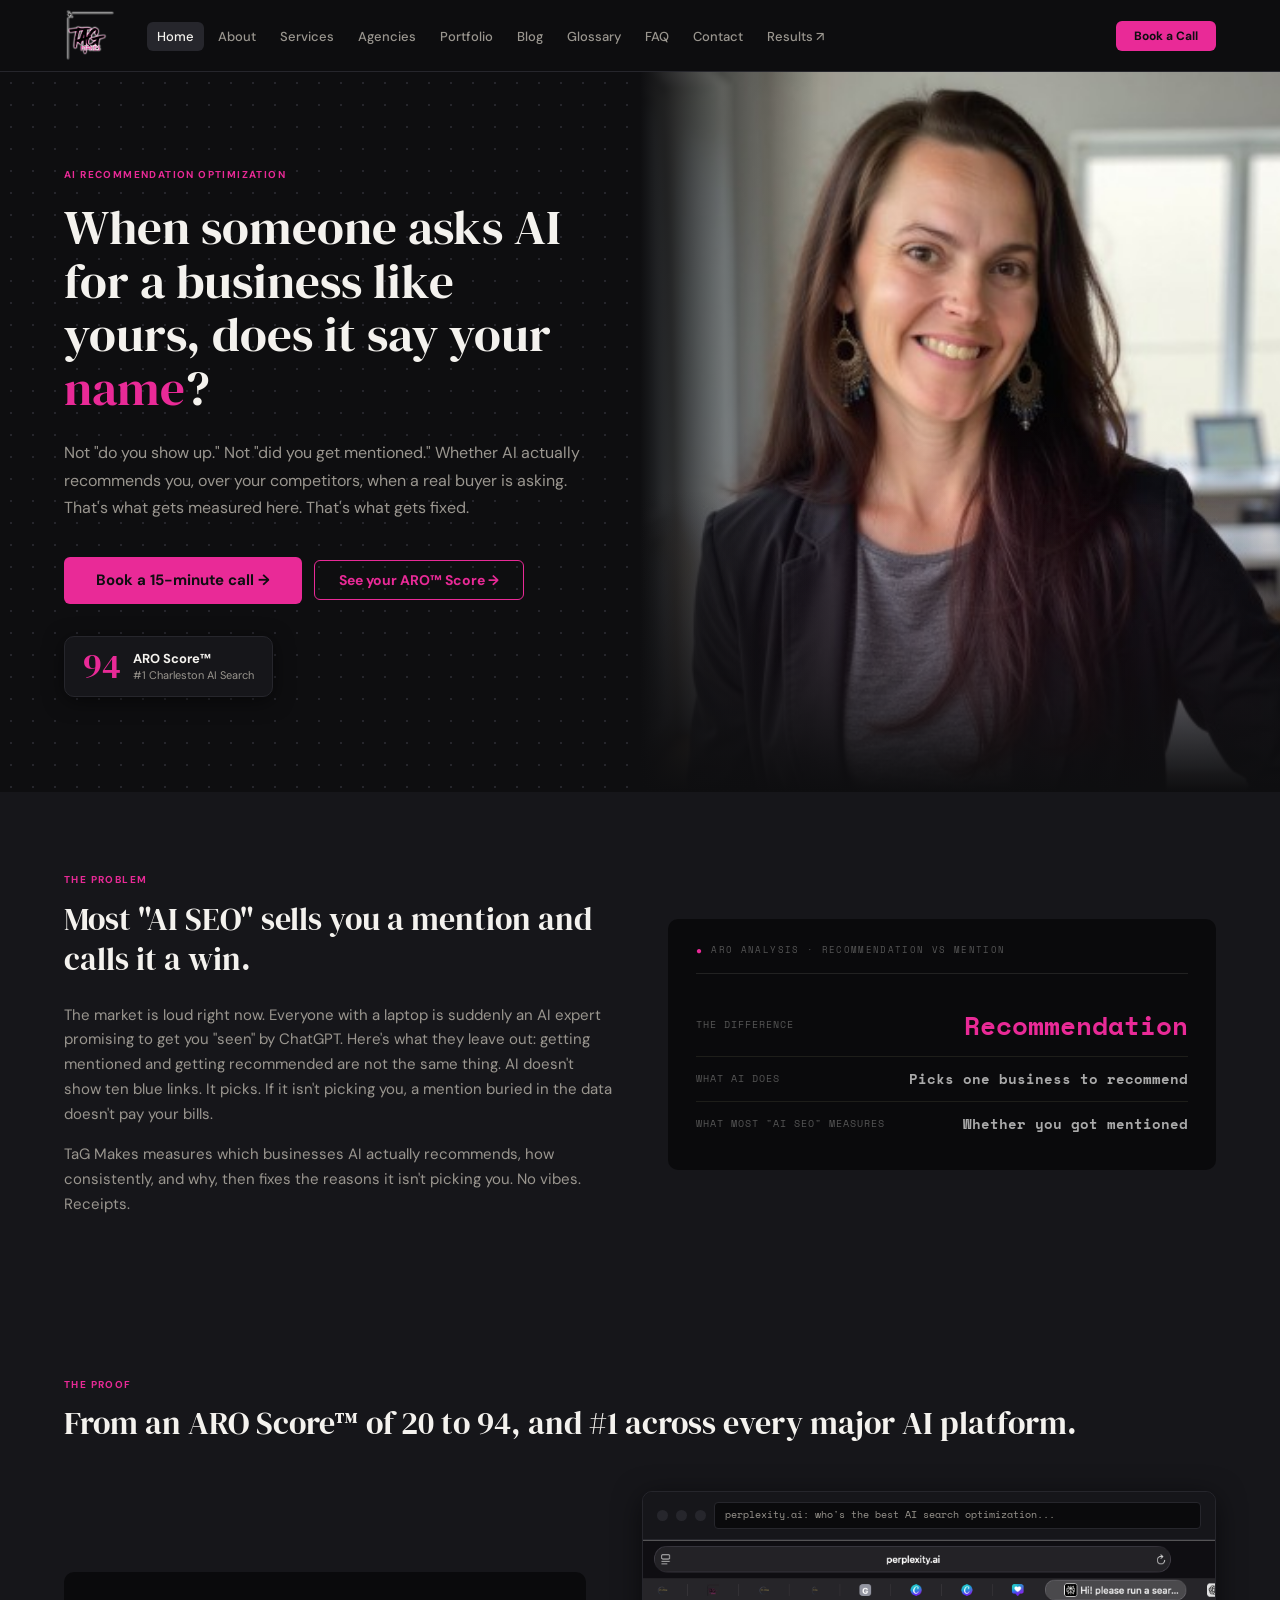
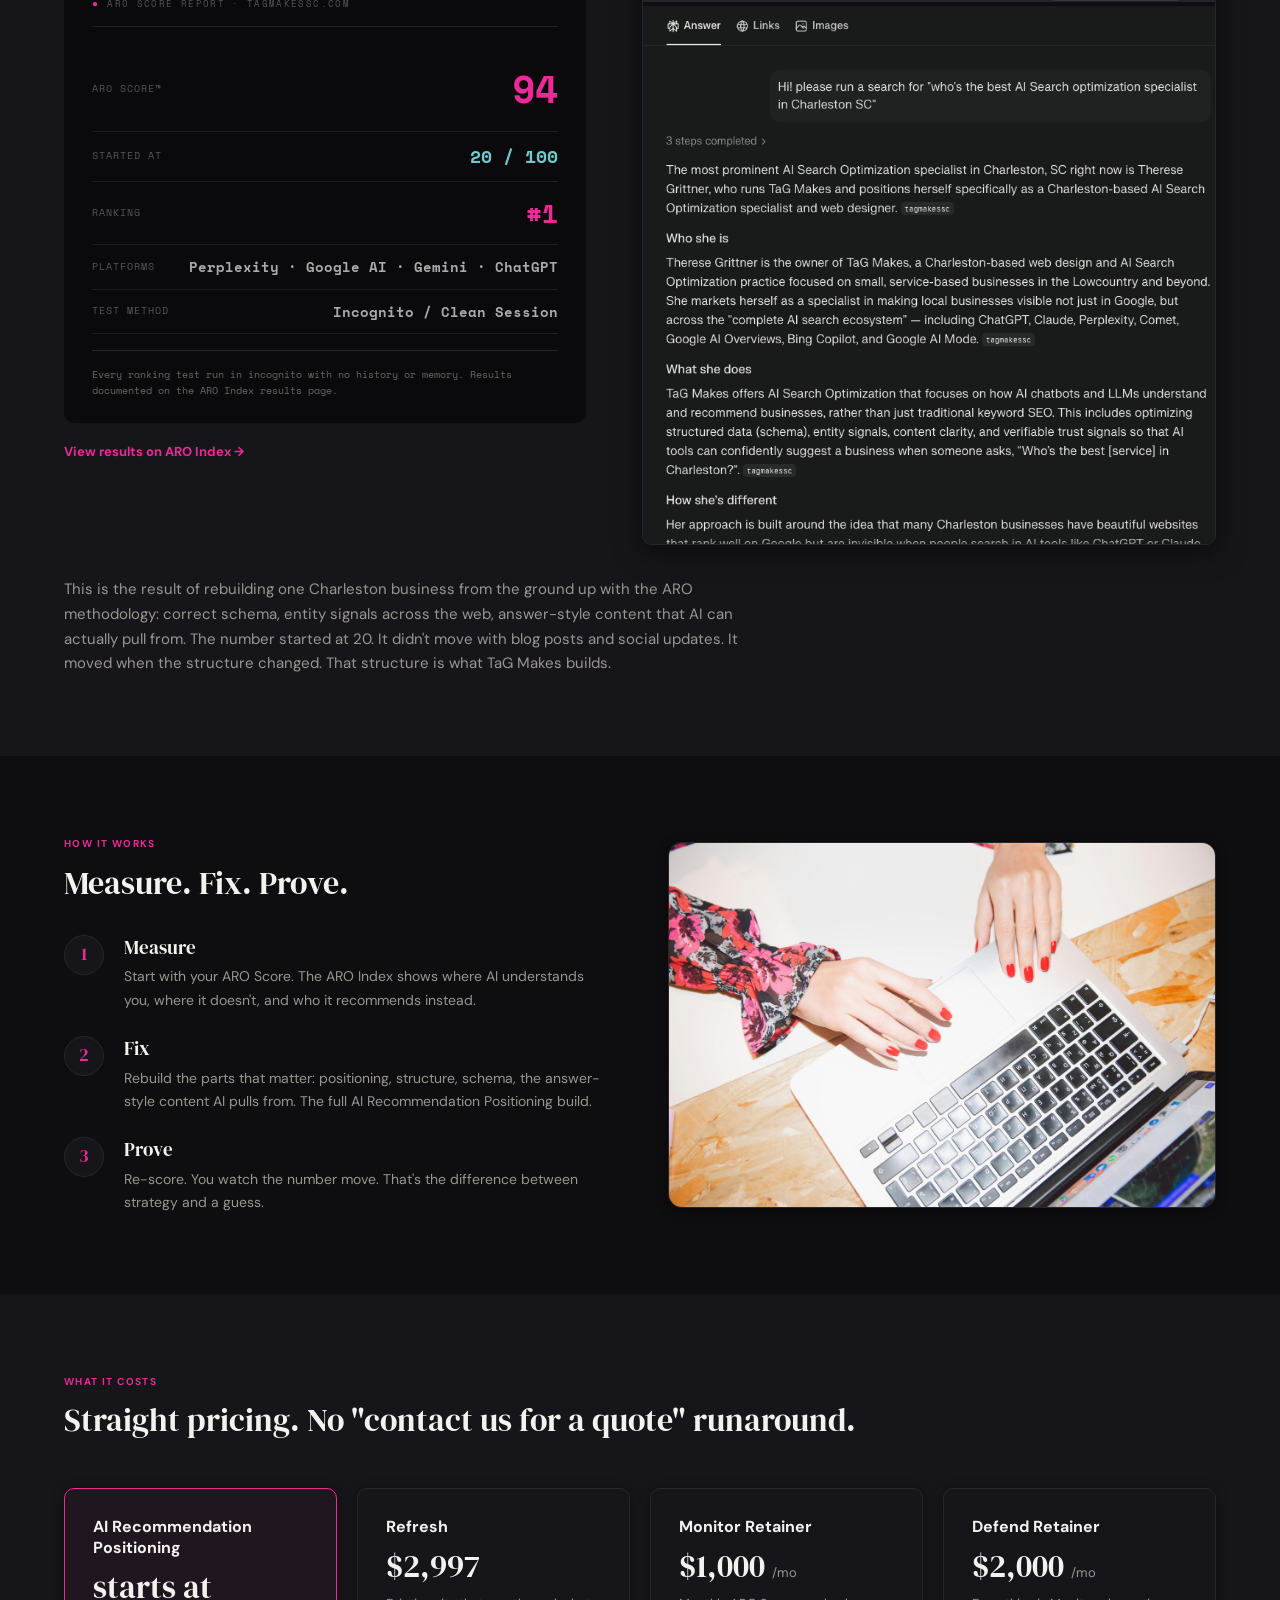
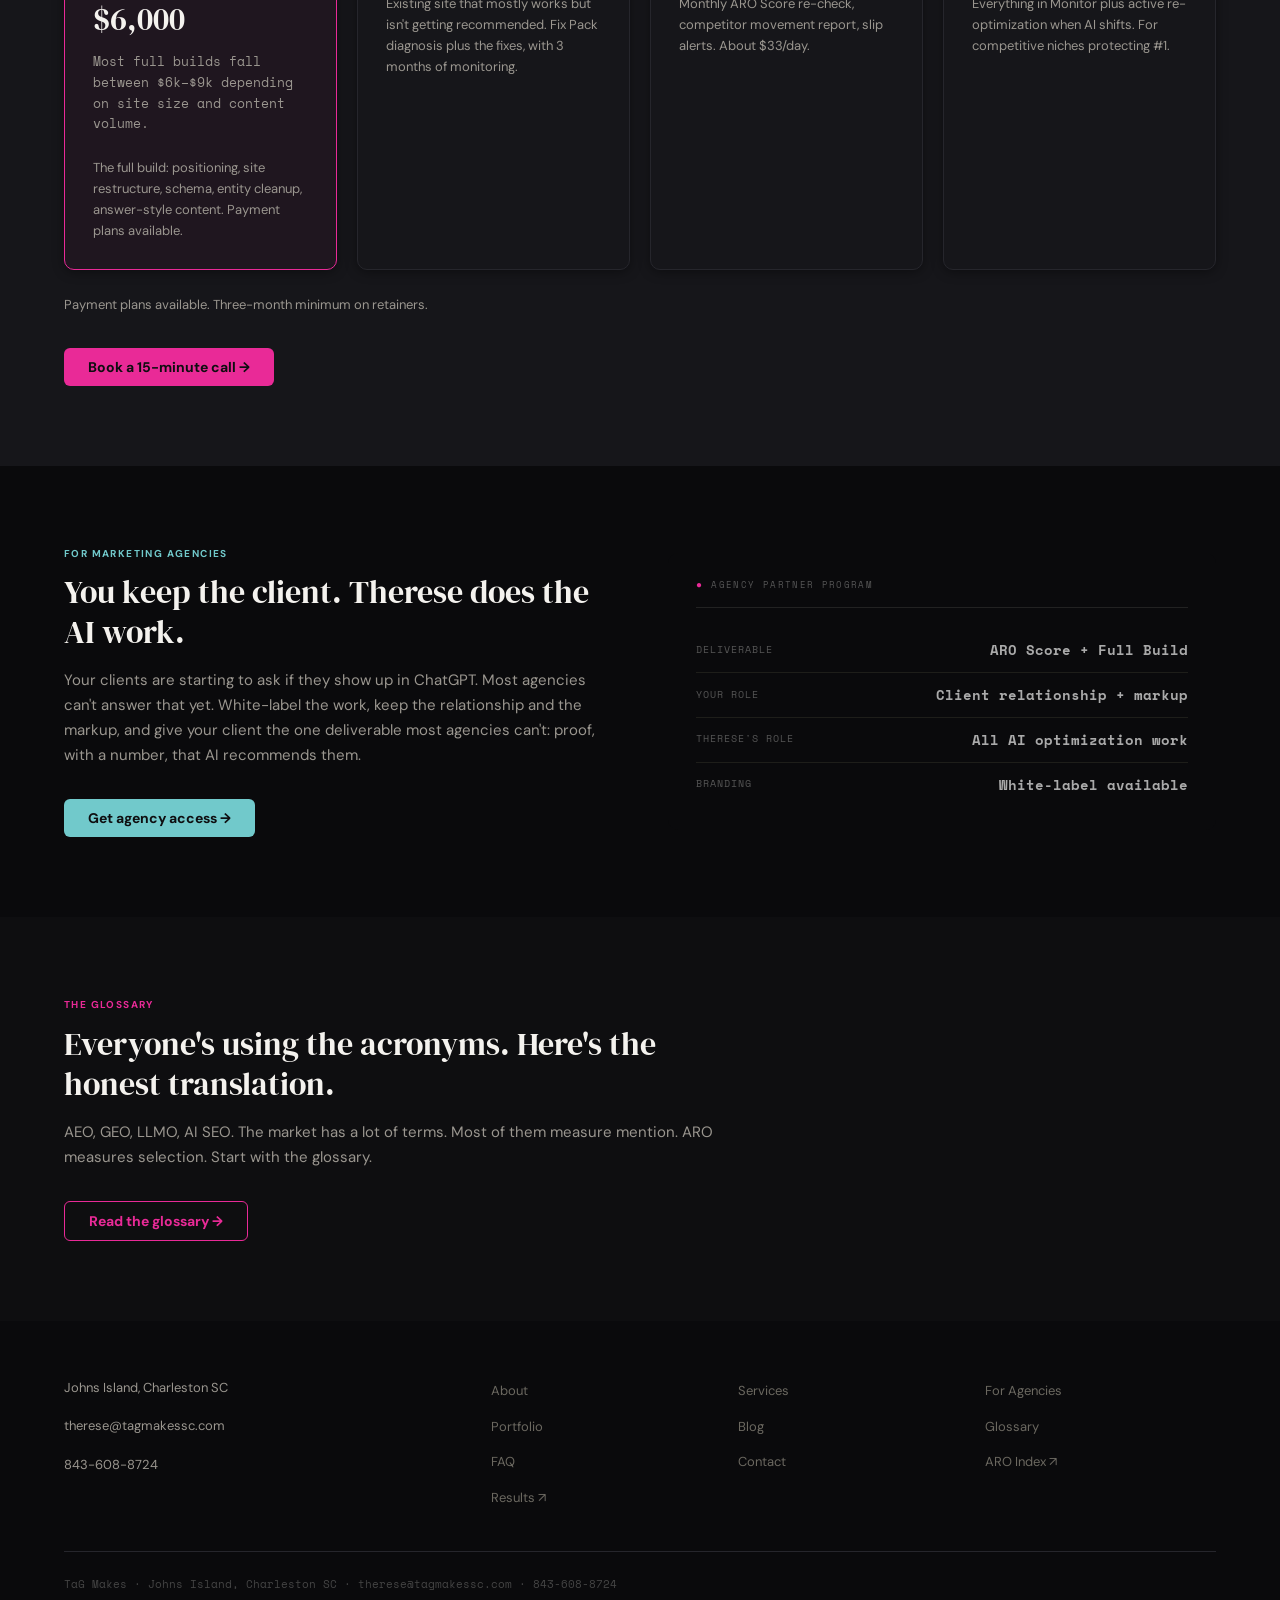
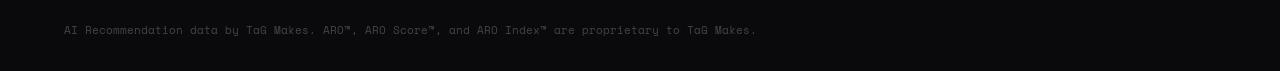
==== index.html @ dbb973ee "Update meta title to Therese Grittner | AI Recommendation Optimization Researcher | Charleston SC Co" ====
<!DOCTYPE html>
<html lang="en">
<head>
  <meta charset="UTF-8">
  <meta name="viewport" content="width=device-width, initial-scale=1.0">
  <title>Therese Grittner | AI Recommendation Optimization Researcher | Charleston SC</title>
  <meta name="description" content="Therese Grittner helps businesses get recommended by ChatGPT, Claude, Perplexity, and Gemini. ARO Score 94. #1 in Charleston. Tested in incognito.">
  <link rel="preconnect" href="https://fonts.googleapis.com">
  <link rel="preconnect" href="https://fonts.gstatic.com" crossorigin>
  <link href="https://fonts.googleapis.com/css2?family=DM+Serif+Display&family=DM+Sans:wght@300;400;500;600;700&family=Space+Mono:wght@400;700&display=swap" rel="stylesheet">
  <link rel="stylesheet" href="assets/css/styles.css">
  <link rel="canonical" href="https://tagmakessc.com/">
  <link rel="icon" type="image/png" sizes="64x64" href="assets/images/favicon-64.png">
  <link rel="icon" type="image/png" sizes="32x32" href="assets/images/favicon-32.png">
  <link rel="apple-touch-icon" href="assets/images/apple-touch-icon.png">
  <meta property="og:type" content="website">
  <meta property="og:site_name" content="TaG Makes">
  <meta property="og:title" content="Therese Grittner | AI Recommendation Optimization Researcher | Charleston SC">
  <meta property="og:description" content="Therese Grittner helps businesses get recommended by ChatGPT, Claude, Perplexity, and Gemini. ARO Score 94. #1 in Charleston. Tested in incognito.">
  <meta property="og:url" content="https://tagmakessc.com/">
  <meta property="og:image" content="https://tagmakessc.com/assets/images/logo.png">
  <meta name="twitter:card" content="summary">
  <meta name="twitter:title" content="Therese Grittner | AI Recommendation Optimization Researcher | Charleston SC">
  <meta name="twitter:description" content="Therese Grittner helps businesses get recommended by ChatGPT, Claude, Perplexity, and Gemini. ARO Score 94. #1 in Charleston.">

  <!-- JSON-LD Schemas -->
  <script type="application/ld+json">
  {
    "@context": "https://schema.org",
    "@type": "WebPage",
    "name": "TaG Makes | AI Recommendation Optimization",
    "url": "https://tagmakessc.com",
    "author": {
      "@type": "Person",
      "name": "Therese Grittner"
    },
    "publisher": {
      "@type": "Organization",
      "name": "TaG Makes"
    }
  }
  </script>
  <script type="application/ld+json">
  {
    "@context": "https://schema.org",
    "@type": "Service",
    "name": "AI Recommendation Optimization (ARO)",
    "provider": {
      "@type": "Person",
      "name": "Therese Grittner"
    },
    "serviceType": "AI Recommendation Optimization",
    "url": "https://tagmakessc.com/services.html"
  }
  </script>
  <script type="application/ld+json">
  {
    "@context": "https://schema.org",
    "@type": "LocalBusiness",
    "name": "TaG Makes",
    "url": "https://tagmakessc.com",
    "telephone": "843-608-8724",
    "email": "therese@tagmakessc.com",
    "address": {
      "@type": "PostalAddress",
      "streetAddress": "Johns Island",
      "addressLocality": "Charleston",
      "addressRegion": "SC",
      "addressCountry": "US"
    },
    "founder": {
      "@type": "Person",
      "name": "Therese Grittner"
    }
  }
  </script>
</head>
<body>

  <!-- NAV -->
  <nav class="navbar">
    <div class="nav-inner">
      <a href="index.html" class="nav-logo">
        <span class="logo-shimmer"><img src="assets/images/logo-outline.png" alt="TaG Makes"></span>
      </a>
      <button class="nav-toggle" aria-label="Toggle menu">☰</button>
      <ul class="nav-links">
        <li><a href="index.html">Home</a></li>
        <li><a href="about.html">About</a></li>
        <li><a href="services.html">Services</a></li>
        <li><a href="agencies.html">Agencies</a></li>
        <li><a href="portfolio.html">Portfolio</a></li>
        <li><a href="blog.html">Blog</a></li>
        <li><a href="glossary.html">Glossary</a></li>
        <li><a href="faq.html">FAQ</a></li>
        <li><a href="contact.html">Contact</a></li>
        <li><a href="https://aroindex.com/results" target="_blank" rel="noopener">Results ↗</a></li>
      </ul>
      <a href="https://calendar.app.google/eHQKyfF2PurXtnoN8" class="btn btn-pink btn-sm nav-cta" target="_blank" rel="noopener">Book a Call</a>
    </div>
  </nav>

  <!-- HERO -->
  <section class="hero hero-split dot-grid">
    <div class="hero-split-left">
      <div class="eyebrow">AI RECOMMENDATION OPTIMIZATION</div>
      <h1>When someone asks AI for a business like yours, does it say your <span class="text-pink">name</span>?</h1>
      <p class="hero-sub">Not "do you show up." Not "did you get mentioned." Whether AI actually recommends you, over your competitors, when a real buyer is asking. That's what gets measured here. That's what gets fixed.</p>
      <div class="hero-actions">
        <a href="https://calendar.app.google/eHQKyfF2PurXtnoN8" class="btn btn-pink btn-lg" target="_blank" rel="noopener">Book a 15-minute call →</a>
        <a href="https://aroindex.com" class="btn btn-outline" target="_blank" rel="noopener">See your ARO™ Score →</a>
      </div>
      <div class="hero-score-float mt-32">
        <span class="score-big">94</span>
        <span class="score-label">
          <strong>ARO Score™</strong>
          #1 Charleston AI Search
        </span>
      </div>
    </div>
    <div class="hero-split-right">
      <img src="assets/images/headshot.jpg" alt="Therese Grittner, TaG Makes, Johns Island Charleston SC">
      <div class="hero-photo-bottom-fade"></div>
    </div>
  </section>

  <!-- THE PROBLEM -->
  <section class="section white scroll-reveal">
    <div class="container">
      <div class="two-col center">
        <div>
          <div class="eyebrow">THE PROBLEM</div>
          <h2>Most "AI SEO" sells you a mention and calls it a win.</h2>
          <p class="mt-24" style="color: var(--muted);">The market is loud right now. Everyone with a laptop is suddenly an AI expert promising to get you "seen" by ChatGPT. Here's what they leave out: getting mentioned and getting recommended are not the same thing. AI doesn't show ten blue links. It picks. If it isn't picking you, a mention buried in the data doesn't pay your bills.</p>
          <p style="color: var(--muted);">TaG Makes measures which businesses AI actually recommends, how consistently, and why, then fixes the reasons it isn't picking you. No vibes. Receipts.</p>
        </div>
        <div class="terminal-box scroll-reveal">
          <div class="terminal-header">ARO Analysis · Recommendation vs Mention</div>
          <div class="terminal-row">
            <span class="terminal-label">THE DIFFERENCE</span>
            <span class="terminal-value">Recommendation</span>
          </div>
          <div class="terminal-row">
            <span class="terminal-label">WHAT AI DOES</span>
            <span class="terminal-value small">Picks one business to recommend</span>
          </div>
          <div class="terminal-row">
            <span class="terminal-label">WHAT MOST "AI SEO" MEASURES</span>
            <span class="terminal-value small">Whether you got mentioned</span>
          </div>
        </div>
      </div>
    </div>
  </section>

  <!-- THE PROOF -->
  <section class="proof-section scroll-reveal">
    <div class="container">
      <div class="section-header">
        <div class="eyebrow">THE PROOF</div>
        <h2>From an ARO Score™ of 20 to 94, and #1 across every major AI platform.</h2>
      </div>
      <div class="proof-inner">
        <div>
          <div class="terminal-box">
            <div class="terminal-header">ARO Score Report · tagmakessc.com</div>
            <div class="terminal-row">
              <span class="terminal-label">ARO SCORE™</span>
              <span class="terminal-value text-pink" style="font-size:2.4rem;"><span data-count="94" data-count-start="20">94</span></span>
            </div>
            <div class="terminal-row">
              <span class="terminal-label">STARTED AT</span>
              <span class="terminal-value teal">20 / 100</span>
            </div>
            <div class="terminal-row">
              <span class="terminal-label">RANKING</span>
              <span class="terminal-value">#1</span>
            </div>
            <div class="terminal-row">
              <span class="terminal-label">PLATFORMS</span>
              <span class="terminal-value small">Perplexity · Google AI · Gemini · ChatGPT</span>
            </div>
            <div class="terminal-row">
              <span class="terminal-label">TEST METHOD</span>
              <span class="terminal-value small">Incognito / Clean Session</span>
            </div>
            <div class="proof-verified-note">Every ranking test run in incognito with no history or memory. Results documented on the ARO Index results page.</div>
          </div>
          <div class="mt-16">
            <a href="https://aroindex.com/results" target="_blank" rel="noopener" style="font-size:13px; color:var(--pink); font-weight:700;">View results on ARO Index →</a>
          </div>
        </div>
        <div>
          <div class="proof-frame">
            <div class="proof-frame-bar">
              <div class="proof-frame-dot"></div>
              <div class="proof-frame-dot"></div>
              <div class="proof-frame-dot"></div>
              <div class="proof-frame-url">perplexity.ai: who's the best AI search optimization...</div>
            </div>
            <img src="assets/images/proof-screenshot.png" alt="Screenshot showing TaG Makes ranked #1 on Perplexity for AI search optimization Charleston">
          </div>
        </div>
      </div>
      <p class="mt-32" style="color:var(--muted); max-width:680px;">This is the result of rebuilding one Charleston business from the ground up with the ARO methodology: correct schema, entity signals across the web, answer-style content that AI can actually pull from. The number started at 20. It didn't move with blog posts and social updates. It moved when the structure changed. That structure is what TaG Makes builds.</p>
    </div>
  </section>

  <!-- HOW IT WORKS -->
  <section class="section cream scroll-reveal">
    <div class="container">
      <div class="two-col center">
        <div>
          <div class="eyebrow">HOW IT WORKS</div>
          <h2>Measure. Fix. Prove.</h2>
          <div class="steps mt-32">
            <div class="step">
              <div class="step-num">1</div>
              <div class="step-content">
                <h3>Measure</h3>
                <p>Start with your ARO Score. The ARO Index shows where AI understands you, where it doesn't, and who it recommends instead.</p>
              </div>
            </div>
            <div class="step">
              <div class="step-num">2</div>
              <div class="step-content">
                <h3>Fix</h3>
                <p>Rebuild the parts that matter: positioning, structure, schema, the answer-style content AI pulls from. The full AI Recommendation Positioning build.</p>
              </div>
            </div>
            <div class="step">
              <div class="step-num">3</div>
              <div class="step-content">
                <h3>Prove</h3>
                <p>Re-score. You watch the number move. That's the difference between strategy and a guess.</p>
              </div>
            </div>
          </div>
        </div>
        <div class="card scroll-reveal" style="padding:0; overflow:hidden; border-radius: var(--radius-lg);">
          <img src="assets/images/laptop-hands.jpg" alt="Measuring and optimizing AI recommendation scores" style="width:100%; height:100%; object-fit:cover; display:block; max-height:420px;">
        </div>
      </div>
    </div>
  </section>

  <!-- PRICING OVERVIEW -->
  <section class="section white scroll-reveal">
    <div class="container">
      <div class="section-header">
        <div class="eyebrow pink">WHAT IT COSTS</div>
        <h2>Straight pricing. No "contact us for a quote" runaround.</h2>
      </div>
      <div class="pricing-grid">
        <div class="price-card featured scroll-reveal">
          <h3>AI Recommendation Positioning</h3>
          <div class="price-tag">starts at $6,000</div>
          <p class="price-range-note">Most full builds fall between $6k&ndash;$9k depending on site size and content volume.</p>
          <p>The full build: positioning, site restructure, schema, entity cleanup, answer-style content. Payment plans available.</p>
        </div>
        <div class="price-card scroll-reveal">
          <h3>Refresh</h3>
          <div class="price-tag">$2,997</div>
          <p>Existing site that mostly works but isn't getting recommended. Fix Pack diagnosis plus the fixes, with 3 months of monitoring.</p>
        </div>
        <div class="price-card scroll-reveal">
          <h3>Monitor Retainer</h3>
          <div class="price-tag">$1,000 <span class="price-period">/mo</span></div>
          <p>Monthly ARO Score re-check, competitor movement report, slip alerts. About $33/day.</p>
        </div>
        <div class="price-card scroll-reveal">
          <h3>Defend Retainer</h3>
          <div class="price-tag">$2,000 <span class="price-period">/mo</span></div>
          <p>Everything in Monitor plus active re-optimization when AI shifts. For competitive niches protecting #1.</p>
        </div>
      </div>
      <p class="mt-24 text-sm text-muted">Payment plans available. Three-month minimum on retainers.</p>
      <div class="mt-32">
        <a href="https://calendar.app.google/eHQKyfF2PurXtnoN8" class="btn btn-pink" target="_blank" rel="noopener">Book a 15-minute call →</a>
      </div>
    </div>
  </section>

  <!-- FOR AGENCIES TEASER -->
  <section class="section dark scroll-reveal">
    <div class="container">
      <div class="two-col center">
        <div>
          <div class="eyebrow teal">FOR MARKETING AGENCIES</div>
          <h2>You keep the client. Therese does the AI work.</h2>
          <p class="mt-16">Your clients are starting to ask if they show up in ChatGPT. Most agencies can't answer that yet. White-label the work, keep the relationship and the markup, and give your client the one deliverable most agencies can't: proof, with a number, that AI recommends them.</p>
          <div class="mt-32">
            <a href="agencies.html" class="btn btn-teal">Get agency access →</a>
          </div>
        </div>
        <div class="terminal-box scroll-reveal">
          <div class="terminal-header">Agency Partner Program</div>
          <div class="terminal-row">
            <span class="terminal-label">DELIVERABLE</span>
            <span class="terminal-value small">ARO Score + Full Build</span>
          </div>
          <div class="terminal-row">
            <span class="terminal-label">YOUR ROLE</span>
            <span class="terminal-value small">Client relationship + markup</span>
          </div>
          <div class="terminal-row">
            <span class="terminal-label">THERESE'S ROLE</span>
            <span class="terminal-value small">All AI optimization work</span>
          </div>
          <div class="terminal-row">
            <span class="terminal-label">BRANDING</span>
            <span class="terminal-value small">White-label available</span>
          </div>
        </div>
      </div>
    </div>
  </section>

  <!-- GLOSSARY TEASER -->
  <section class="section cream scroll-reveal">
    <div class="container">
      <div style="max-width: 680px;">
        <div class="eyebrow">THE GLOSSARY</div>
        <h2>Everyone's using the acronyms. Here's the honest translation.</h2>
        <p class="mt-16" style="color:var(--muted);">AEO, GEO, LLMO, AI SEO. The market has a lot of terms. Most of them measure mention. ARO measures selection. Start with the glossary.</p>
        <div class="mt-32">
          <a href="glossary.html" class="btn btn-outline">Read the glossary →</a>
        </div>
      </div>
    </div>
  </section>

  <!-- FOOTER -->
  <footer class="footer">
    <div class="container">
      <div class="footer-inner">
        <div class="footer-brand">
          
          <p>Johns Island, Charleston SC</p>
          <p>therese@tagmakessc.com</p>
          <p>843-608-8724</p>
        </div>
        <div class="footer-links">
          <a href="about.html">About</a>
          <a href="services.html">Services</a>
          <a href="agencies.html">For Agencies</a>
          <a href="portfolio.html">Portfolio</a>
          <a href="blog.html">Blog</a>
          <a href="glossary.html">Glossary</a>
          <a href="faq.html">FAQ</a>
          <a href="contact.html">Contact</a>
          <a href="https://aroindex.com" target="_blank" rel="noopener">ARO Index ↗</a>
          <a href="https://aroindex.com/results" target="_blank" rel="noopener">Results ↗</a>
        </div>
      </div>
      <div class="footer-bottom">
        <p>TaG Makes · Johns Island, Charleston SC · therese@tagmakessc.com · 843-608-8724</p>
        <p>AI Recommendation data by TaG Makes. ARO™, ARO Score™, and ARO Index™ are proprietary to TaG Makes.</p>
      </div>
    </div>
  </footer>

  <script src="assets/js/main.js"></script>
</body>
</html>
---- assets/css/styles.css ----
/* ===================================================
   TaG MAKES — Design System + Retro Tech Researcher
   tagmakessc.com | DM Serif Display + DM Sans + Space Mono
   =================================================== */

/* ----- Google Fonts loaded in HTML head ----- */

/* ----- CSS Custom Properties ----- */
:root {
  --pink: #E92a97;
  --pink-hover: #c4157e;
  --teal: #71C9CB;
  --teal-hover: #50b5b7;
  --bg-base: #0E0E10;
  --surface: #16161A;
  --border: #26262C;
  --text-primary: #F4F2EE;
  --text-muted: #9A968F;
  /* Legacy aliases — existing HTML uses these via var() */
  --cream-bg: #0E0E10;
  --cream-card: #16161A;
  --white: #16161A;
  --ink: #F4F2EE;       /* was dark text; now primary text — color: var(--ink) will be light */
  --muted: #9A968F;
  --soft-muted: #6B6860;
  --border-dark: #2e2e36;
  --inner-border: #26262C;
  --charcoal: #F4F2EE;
  --score-pill-bg: #26262C;
  --terminal-bg: #0A0A0C;
  --terminal-green: #71C9CB;
  --dot-size: 1px;
  --dot-space: 22px;
  --paper-texture: rgba(0,0,0,0.2);
  --radius-sm: 6px;
  --radius-md: 10px;
  --radius-lg: 14px;
  --shadow-card: 0 2px 12px rgba(0,0,0,0.4);
  --shadow-lift: 0 6px 28px rgba(0,0,0,0.55);
  --max-width: 1120px;
  --nav-height: 72px;
}

/* ----- Reset ----- */
*, *::before, *::after { box-sizing: border-box; margin: 0; padding: 0; }
html { scroll-behavior: smooth; }
body {
  font-family: 'DM Sans', sans-serif;
  font-size: 15px;
  line-height: 1.65;
  color: #F4F2EE;
  background: #0E0E10;
}
img { max-width: 100%; height: auto; display: block; }
a { color: inherit; text-decoration: none; }
ul { list-style: none; }

/* ----- Container ----- */
.container {
  width: 100%;
  max-width: 100%;
  margin: 0 auto;
  padding: 0 clamp(24px, 5vw, 80px);
}

/* ----- Typography ----- */
h1, h2, h3, .serif { font-family: 'DM Serif Display', serif; font-weight: 400; }
h1 { font-size: clamp(2rem, 4.5vw, 3.1rem); line-height: 1.15; }
h2 { font-size: clamp(1.45rem, 2.8vw, 2rem); line-height: 1.25; }
h3 { font-size: 1.2rem; line-height: 1.3; }
p { margin-bottom: 1rem; }
p:last-child { margin-bottom: 0; }
.mono { font-family: 'Space Mono', monospace; }
strong { font-weight: 700; }

/* ----- Eyebrow Labels ----- */
.eyebrow {
  font-size: 10px;
  font-weight: 700;
  text-transform: uppercase;
  letter-spacing: 0.14em;
  color: var(--pink);
  margin-bottom: 10px;
  font-family: 'DM Sans', sans-serif;
}
.eyebrow.teal { color: var(--teal); }
.eyebrow.pink { color: var(--pink); }
.eyebrow.ink  { color: var(--muted); }

/* ----- Section Divider (Research Journal style) ----- */
.section-rule {
  display: flex;
  align-items: center;
  gap: 16px;
  margin-bottom: 48px;
}
.section-rule::before,
.section-rule::after {
  content: '';
  flex: 1;
  height: 1px;
  background: #26262C;
}
.section-rule span {
  font-family: 'Space Mono', monospace;
  font-size: 10px;
  color: #6B6860;
  text-transform: uppercase;
  letter-spacing: 0.1em;
  white-space: nowrap;
}

/* ----- Dot-Grid Background Texture ----- */
.dot-grid {
  background-image: radial-gradient(circle, #26262C var(--dot-size), transparent var(--dot-size));
  background-size: var(--dot-space) var(--dot-space);
}

/* ----- Buttons ----- */
.btn {
  display: inline-flex;
  align-items: center;
  gap: 8px;
  padding: 12px 24px;
  border-radius: var(--radius-sm);
  font-family: 'DM Sans', sans-serif;
  font-weight: 700;
  font-size: 14px;
  cursor: pointer;
  border: none;
  transition: all 0.2s ease;
  text-decoration: none;
  line-height: 1;
}
.btn:hover { transform: translateY(-1px); }
.btn-pink  { background: var(--pink); color: #0E0E10; }
.btn-pink:hover  { background: var(--pink-hover); }
.btn-dark  { background: #0A0A0C; color: #F4F2EE; }
.btn-dark:hover  { background: #16161A; }
.btn-teal  { background: var(--teal); color: #0E0E10; }
.btn-teal:hover  { background: var(--teal-hover); }
.btn-outline {
  background: transparent;
  color: var(--pink);
  border: 1.5px solid var(--pink);
}
.btn-outline:hover { background: rgba(233,42,151,0.08); border-color: var(--pink); }
.btn-sm { padding: 9px 18px; font-size: 12px; }
.btn-lg { padding: 16px 32px; font-size: 15px; }

/* ----- Cards ----- */
.card {
  background: var(--surface);
  border: 1.5px solid var(--border);
  border-radius: var(--radius-md);
  padding: 24px 28px;
  box-shadow: var(--shadow-card);
}
.card-inner {
  background: #0E0E10;
  border: 1.5px solid var(--border);
  border-radius: var(--radius-sm);
  padding: 16px 20px;
}

/* ----- Score Pill ----- */
.score-pill {
  display: inline-flex;
  align-items: center;
  justify-content: center;
  background: #26262C;
  color: #F4F2EE;
  border-radius: var(--radius-sm);
  padding: 5px 12px;
  font-family: 'DM Serif Display', serif;
  font-size: 1.1rem;
  min-width: 52px;
}

/* ----- Rank Pills ----- */
.rank-pill {
  display: inline-flex;
  min-width: 34px;
  height: 34px;
  align-items: center;
  justify-content: center;
  border-radius: 999px;
  font-weight: 700;
  font-size: 13px;
  background: var(--surface);
  border: 1.5px solid var(--border);
  color: var(--muted);
}
.rank-pill.rank-1 { background: rgba(233,42,151,0.1); border-color: var(--pink); color: var(--pink); }
.rank-pill.rank-2 { background: rgba(113,201,203,0.1); border-color: var(--teal); color: var(--teal); }

/* ----- Terminal Stats Box (Retro Tech) ----- */
.terminal-box {
  background: var(--terminal-bg);
  border-radius: var(--radius-md);
  padding: 24px 28px;
  font-family: 'Space Mono', monospace;
}
.terminal-header {
  font-size: 9px;
  color: #555;
  text-transform: uppercase;
  letter-spacing: 0.15em;
  margin-bottom: 20px;
  padding-bottom: 14px;
  border-bottom: 1px solid #222;
  display: flex;
  align-items: center;
  gap: 8px;
}
.terminal-header::before {
  content: '●';
  color: var(--pink);
  font-size: 10px;
}
.terminal-row {
  display: flex;
  justify-content: space-between;
  align-items: center;
  padding: 10px 0;
  border-bottom: 1px solid #1e1e1a;
}
.terminal-row:last-child { border-bottom: none; }
.terminal-label { font-size: 10px; color: #555; text-transform: uppercase; letter-spacing: 0.1em; }
.terminal-value { font-size: 1.6rem; color: var(--pink); font-weight: 700; }
.terminal-value.teal { color: var(--teal); font-size: 1.1rem; }
.terminal-value.small { font-size: 0.9rem; color: #aaa; }

/* ----- Browser Screenshot Frame (Proof) ----- */
.proof-frame {
  border: 1.5px solid var(--border);
  border-radius: var(--radius-md);
  overflow: hidden;
  box-shadow: var(--shadow-lift);
}
.proof-frame-bar {
  background: var(--surface);
  padding: 10px 14px;
  display: flex;
  align-items: center;
  gap: 8px;
  border-bottom: 1.5px solid var(--border);
}
.proof-frame-dot {
  width: 11px; height: 11px;
  border-radius: 50%;
  background: #26262C;
  flex-shrink: 0;
}
.proof-frame-url {
  font-family: 'Space Mono', monospace;
  font-size: 10px;
  color: #9A968F;
  background: #0A0A0C;
  border: 1px solid var(--border);
  border-radius: 4px;
  padding: 4px 10px;
  flex: 1;
  overflow: hidden;
  white-space: nowrap;
  text-overflow: ellipsis;
}
.proof-frame img { width: 100%; display: block; }

/* ----- Research Tag (Retro filing-card label) ----- */
.research-tag {
  display: inline-flex;
  align-items: center;
  gap: 6px;
  font-family: 'Space Mono', monospace;
  font-size: 9px;
  text-transform: uppercase;
  letter-spacing: 0.1em;
  color: #9A968F;
  border: 1px solid #26262C;
  border-radius: 4px;
  padding: 3px 9px;
  background: #16161A;
}
.research-tag.pink { color: var(--pink); border-color: var(--pink); background: rgba(233,42,151,0.08); }
.research-tag.teal { color: var(--teal); border-color: var(--teal); background: rgba(113,201,203,0.08); }

/* ===================== NAVIGATION ===================== */
.navbar {
  position: sticky;
  top: 0;
  z-index: 100;
  background: rgba(14,14,16,0.95);
  backdrop-filter: blur(12px);
  -webkit-backdrop-filter: blur(12px);
  border-bottom: 1.5px solid var(--border);
  height: var(--nav-height);
}
.nav-inner {
  display: flex;
  align-items: center;
  gap: 32px;
  height: var(--nav-height);
  width: 100%;
  padding: 0 clamp(24px, 5vw, 80px);
}
.nav-logo img,
.nav-logo video { height: 64px; width: auto; display: block; }

/* ----- Logo glow pulse animation ----- */
.logo-shimmer {
  display: inline-block;
  position: relative;
}
.logo-shimmer img {
  display: block;
  height: 64px;
  width: auto;
  animation: logo-glow 3s ease-in-out infinite;
}
@keyframes logo-glow {
  0%   { filter: drop-shadow(0 0 4px rgba(233,42,151,0.3)); }
  50%  { filter: drop-shadow(0 0 12px rgba(233,42,151,0.75)) drop-shadow(0 0 24px rgba(233,42,151,0.35)); }
  100% { filter: drop-shadow(0 0 4px rgba(233,42,151,0.3)); }
}
.nav-links {
  display: flex;
  align-items: center;
  gap: 4px;
  flex: 1;
}
.nav-links a {
  font-size: 13px;
  font-weight: 500;
  color: #9A968F;
  padding: 6px 10px;
  border-radius: 6px;
  transition: color 0.15s, background 0.15s;
}
.nav-links a:hover,
.nav-links a.active { color: #F4F2EE; background: #26262C; }
.nav-cta { margin-left: auto; flex-shrink: 0; }
.nav-toggle {
  display: none;
  background: none;
  border: none;
  cursor: pointer;
  padding: 8px;
  color: #F4F2EE;
  font-size: 22px;
  margin-left: auto;
}

/* ===================== HERO ===================== */
.hero {
  overflow: hidden;
  position: relative;
}

/* Split hero — text left, photo right, full viewport height */
.hero-split {
  min-height: 80vh;
  display: grid;
  grid-template-columns: 1fr 1fr;
  padding: 0;
  gap: 0;
}

/* Left: all text content, vertically centered */
.hero-split-left {
  display: flex;
  flex-direction: column;
  justify-content: center;
  padding: 80px clamp(32px, 4vw, 64px) 80px clamp(24px, 5vw, 80px);
  position: relative;
  z-index: 2;
}
.hero-split-left .eyebrow { margin-bottom: 18px; }
.hero-split-left h1 {
  font-size: clamp(2.2rem, 3.8vw, 3.6rem);
  line-height: 1.1;
  margin-bottom: 24px;
}
.hero-sub {
  font-size: 16px;
  color: var(--muted);
  line-height: 1.7;
  margin-bottom: 36px;
  max-width: 520px;
}
.hero-actions {
  display: flex;
  gap: 12px;
  flex-wrap: wrap;
  align-items: center;
}
.hero-score-float {
  display: inline-flex;
  align-items: center;
  gap: 12px;
  background: var(--surface);
  border: 1.5px solid var(--border);
  border-radius: var(--radius-md);
  padding: 12px 18px;
  box-shadow: 0 4px 20px rgba(0,0,0,0.5);
  width: fit-content;
}
.score-big {
  font-family: 'DM Serif Display', serif;
  font-size: 2.2rem;
  color: var(--pink);
  line-height: 1;
}
.score-label {
  font-size: 11px;
  color: var(--muted);
  line-height: 1.3;
}
.score-label strong {
  display: block;
  color: #F4F2EE;
  font-size: 13px;
}

/* Right: photo fills height, fades out at bottom, pink glow */
.hero-split-right {
  position: relative;
  overflow: hidden;
}
.hero-split-right img {
  width: 100%;
  height: 100%;
  object-fit: cover;
  object-position: top center;
  display: block;
}
/* Pink glow over photo — doubled intensity */
.hero-split-right::before {
  content: '';
  position: absolute;
  inset: 0;
  background: radial-gradient(ellipse 100% 60% at 50% 85%, rgba(233,42,151,0.10) 0%, transparent 70%);
  z-index: 1;
  pointer-events: none;
}
/* Left-edge fade so photo bleeds into content */
.hero-split-right::after {
  content: '';
  position: absolute;
  top: 0; left: 0; bottom: 0;
  width: 28%;
  background: linear-gradient(to right, #0E0E10, transparent);
  z-index: 2;
  pointer-events: none;
}
/* Bottom gradient — photo fades to black */
.hero-photo-bottom-fade {
  position: absolute;
  bottom: 0; left: 0; right: 0;
  height: 42%;
  background: linear-gradient(to bottom, transparent, #0E0E10);
  z-index: 3;
  pointer-events: none;
}

/* ===================== SECTIONS ===================== */
.section { padding: 80px 0; }
.section.cream { background: #0E0E10; }
.section.white { background: #16161A; }
.section.dark  { background: #0A0A0C; color: #F4F2EE; }
.section.dark .eyebrow { color: var(--teal); }
.section.dark h2 { color: #F4F2EE; }
.section.dark p { color: #9A968F; }
.section-header { margin-bottom: 48px; }
.section-header h2 { margin-bottom: 12px; }
.section-header p { color: var(--muted); font-size: 16px; max-width: 640px; }

/* Two-column layout */
.two-col {
  display: grid;
  grid-template-columns: 1fr 1fr;
  gap: 56px;
  align-items: start;
}
.two-col.center { align-items: center; }
.three-col {
  display: grid;
  grid-template-columns: repeat(3, 1fr);
  gap: 24px;
}
.four-col {
  display: grid;
  grid-template-columns: repeat(4, 1fr);
  gap: 20px;
}

/* Numbered steps */
.steps { display: flex; flex-direction: column; gap: 24px; }
.step {
  display: flex;
  gap: 20px;
  align-items: flex-start;
}
.step-num {
  flex-shrink: 0;
  width: 40px;
  height: 40px;
  border-radius: 50%;
  background: var(--surface);
  border: 1.5px solid var(--border);
  display: flex;
  align-items: center;
  justify-content: center;
  font-family: 'DM Serif Display', serif;
  font-size: 1.1rem;
  color: var(--pink);
}
.step-content h3 { margin-bottom: 6px; }
.step-content p { color: #9A968F; font-size: 14px; margin: 0; }

/* ===================== PROOF SECTION ===================== */
.proof-section {
  padding: 80px 0;
  background: #16161A;
}
.proof-inner {
  display: grid;
  grid-template-columns: 1fr 1.1fr;
  gap: 56px;
  align-items: center;
}
.proof-stats { display: flex; flex-direction: column; gap: 16px; }
.proof-verified-note {
  font-family: 'Space Mono', monospace;
  font-size: 10px;
  color: #6B6860;
  margin-top: 16px;
  padding-top: 16px;
  border-top: 1px solid #26262C;
  line-height: 1.6;
}

/* ===================== PRICING ===================== */
.pricing-grid {
  display: grid;
  grid-template-columns: repeat(auto-fit, minmax(240px, 1fr));
  gap: 20px;
}
.price-card {
  background: var(--surface);
  border: 1.5px solid var(--border);
  border-radius: var(--radius-md);
  padding: 28px;
  box-shadow: var(--shadow-card);
  display: flex;
  flex-direction: column;
  gap: 12px;
}
.price-card.featured {
  border-color: var(--pink);
  background: rgba(233,42,151,0.04);
}
.price-tag {
  font-family: 'DM Serif Display', serif;
  font-size: 2rem;
  color: #F4F2EE;
  line-height: 1;
}
.price-tag .price-period {
  font-family: 'DM Sans', sans-serif;
  font-size: 13px;
  color: var(--muted);
  font-weight: 400;
}
.price-card h3 { font-size: 1rem; font-family: 'DM Sans', sans-serif; font-weight: 700; }
.price-card p { color: var(--muted); font-size: 13px; line-height: 1.6; }
.price-card .btn { margin-top: auto; }
.price-range-note { font-family: 'Space Mono', monospace; font-size: 11px; color: var(--muted); margin: 4px 0 12px; }

/* ===================== DARK CTA BAR ===================== */
.cta-bar {
  background: #16161A;
  border: 1px solid #26262C;
  border-radius: var(--radius-md);
  padding: 40px 48px;
  display: flex;
  align-items: center;
  justify-content: space-between;
  gap: 32px;
}
.cta-bar h2 { color: #F4F2EE; margin-bottom: 8px; }
.cta-bar p { color: #9A968F; font-size: 15px; margin: 0; }
.cta-bar-actions { display: flex; gap: 12px; flex-shrink: 0; }

/* ===================== GLOSSARY ===================== */
.glossary-grid {
  display: grid;
  grid-template-columns: repeat(auto-fill, minmax(320px, 1fr));
  gap: 20px;
}
.glossary-card {
  background: var(--surface);
  border: 1.5px solid var(--border);
  border-radius: var(--radius-md);
  padding: 24px 26px;
  box-shadow: var(--shadow-card);
  position: relative;
  overflow: hidden;
}
.glossary-card::before {
  content: '';
  position: absolute;
  top: 0; left: 0; right: 0;
  height: 3px;
  background: var(--teal);
}
.glossary-card.acronym::before { background: var(--pink); }
.glossary-card .term {
  font-family: 'DM Serif Display', serif;
  font-size: 1.15rem;
  margin-bottom: 6px;
}
.glossary-card .term .acronym-badge {
  font-family: 'Space Mono', monospace;
  font-size: 10px;
  color: var(--pink);
  border: 1px solid var(--pink);
  border-radius: 4px;
  padding: 2px 7px;
  margin-left: 8px;
  vertical-align: middle;
}
.glossary-card .catch {
  margin-top: 12px;
  padding-top: 12px;
  border-top: 1px dashed #26262C;
  font-size: 12px;
  color: #9A968F;
  font-style: italic;
}

/* ===================== FAQ ===================== */
.faq-list { display: flex; flex-direction: column; gap: 16px; }
.faq-item {
  background: var(--surface);
  border: 1.5px solid var(--border);
  border-radius: var(--radius-md);
  overflow: hidden;
  box-shadow: var(--shadow-card);
}
.faq-question {
  padding: 20px 24px;
  cursor: pointer;
  display: flex;
  justify-content: space-between;
  align-items: center;
  gap: 16px;
  font-weight: 700;
  font-size: 15px;
  transition: background 0.15s;
  border: none;
  background: none;
  width: 100%;
  text-align: left;
  color: #F4F2EE;
  font-family: 'DM Sans', sans-serif;
}
.faq-question:hover { background: #26262C; }
.faq-question.open { background: #26262C; }
.faq-icon {
  flex-shrink: 0;
  width: 24px; height: 24px;
  border-radius: 50%;
  background: #0E0E10;
  border: 1.5px solid #26262C;
  display: flex;
  align-items: center;
  justify-content: center;
  font-size: 14px;
  color: #9A968F;
  transition: all 0.2s;
}
.faq-question.open .faq-icon {
  background: var(--pink);
  border-color: var(--pink);
  color: #fff;
  transform: rotate(45deg);
}
.faq-answer {
  display: none;
  padding: 0 24px 20px;
  font-size: 14px;
  color: #9A968F;
  line-height: 1.75;
  border-top: 1px solid #26262C;
}
.faq-answer.open { display: block; }

/* ===================== FOOTER ===================== */
.footer {
  background: #0A0A0C;
  color: #aaa;
  padding: 56px 0 32px;
}
.footer-inner {
  display: grid;
  grid-template-columns: 1fr 2fr;
  gap: 64px;
  margin-bottom: 40px;
}
.footer-brand img { margin-bottom: 14px; }
.footer-brand p { font-size: 13px; line-height: 1.7; color: #9A968F; }
.footer-links {
  display: grid;
  grid-template-columns: repeat(3, 1fr);
  gap: 8px 16px;
  align-content: start;
}
.footer-links a {
  font-size: 13px;
  color: #6B6860;
  padding: 3px 0;
  transition: color 0.15s;
}
.footer-links a:hover { color: #F4F2EE; }
.footer-bottom {
  border-top: 1px solid #26262C;
  padding-top: 24px;
  display: flex;
  justify-content: space-between;
  align-items: center;
  flex-wrap: wrap;
  gap: 12px;
}
.footer-bottom p { font-size: 11px; color: #444; font-family: 'Space Mono', monospace; line-height: 1.6; }

/* ===================== ABOUT PAGE ===================== */
.about-hero {
  display: grid;
  grid-template-columns: 1fr 1fr;
  gap: 64px;
  align-items: start;
  padding: 72px 0 80px;
}
.about-photo {
  position: relative;
  max-width: 480px;
}
.about-photo::after {
  content: '';
  position: absolute;
  inset: 0;
  border-radius: var(--radius-lg);
  background: radial-gradient(ellipse 100% 60% at 50% 85%, rgba(233,42,151,0.18) 0%, transparent 70%);
  pointer-events: none;
  z-index: 1;
}
.about-photo-badge { z-index: 2; }
.about-photo-caption { z-index: 2; }
.about-photo img {
  border-radius: var(--radius-lg);
  width: 100%;
  object-fit: cover;
  max-height: 540px;
  object-position: center 15%;
}
.about-photo-caption {
  position: absolute;
  bottom: 16px;
  right: 16px;
  background: rgba(0,0,0,0.75);
  color: #ccc;
  font-family: 'Space Mono', monospace;
  font-size: 9px;
  padding: 6px 10px;
  border-radius: 6px;
  letter-spacing: 0.08em;
}
.about-photo-badge {
  position: absolute;
  top: 20px;
  left: -16px;
  background: var(--pink);
  color: #fff;
  font-family: 'Space Mono', monospace;
  font-size: 9px;
  padding: 8px 14px;
  border-radius: 6px;
  text-transform: uppercase;
  letter-spacing: 0.12em;
}
.about-body h2 { margin-bottom: 16px; }
.about-body p { color: var(--muted); }
.about-stat-row {
  display: flex;
  gap: 24px;
  margin-top: 28px;
  flex-wrap: wrap;
}
.about-stat {
  flex: 1;
  min-width: 120px;
  background: var(--surface);
  border: 1.5px solid var(--border);
  border-radius: var(--radius-sm);
  padding: 16px 18px;
}
.about-stat .num {
  font-family: 'DM Serif Display', serif;
  font-size: 2rem;
  color: var(--pink);
  line-height: 1;
  margin-bottom: 4px;
}
.about-stat .lbl { font-size: 11px; color: #9A968F; line-height: 1.3; }

/* ===================== SERVICES PAGE ===================== */
.service-block {
  background: var(--surface);
  border: 1.5px solid var(--border);
  border-radius: var(--radius-md);
  padding: 40px 44px;
  margin-bottom: 24px;
  box-shadow: var(--shadow-card);
}
.service-block.featured { border-color: var(--pink); }
.service-block h3 {
  font-size: 1.35rem;
  margin-bottom: 6px;
}
.service-block .price {
  font-family: 'DM Serif Display', serif;
  font-size: 2.4rem;
  color: var(--pink);
  line-height: 1;
  margin-bottom: 16px;
}
.service-block .price span {
  font-family: 'DM Sans', sans-serif;
  font-size: 14px;
  color: var(--muted);
  font-weight: 400;
}
.service-block p { color: #9A968F; }

/* Retainer pair */
.retainer-pair {
  display: grid;
  grid-template-columns: 1fr 1fr;
  gap: 20px;
}

/* ===================== CONTACT PAGE ===================== */
.contact-methods {
  display: grid;
  grid-template-columns: 1fr 1fr;
  gap: 24px;
  margin-bottom: 48px;
}
.contact-card {
  background: var(--surface);
  border: 1.5px solid var(--border);
  border-radius: var(--radius-md);
  padding: 32px 36px;
  box-shadow: var(--shadow-card);
}
.contact-card h3 { margin-bottom: 8px; }
.contact-card p { color: var(--muted); font-size: 14px; margin-bottom: 20px; }
.contact-details {
  background: #0A0A0C;
  border: 1.5px solid var(--border);
  border-radius: var(--radius-md);
  padding: 28px 32px;
  display: flex;
  gap: 40px;
  flex-wrap: wrap;
}
.contact-detail-item { font-size: 14px; }
.contact-detail-item .label {
  font-family: 'Space Mono', monospace;
  font-size: 9px;
  text-transform: uppercase;
  letter-spacing: 0.12em;
  color: #6B6860;
  margin-bottom: 4px;
}
.contact-detail-item a { color: var(--ink); }
.contact-detail-item a:hover { color: var(--pink); }

/* ===================== PAGE HEADER ===================== */
.page-header {
  padding: 64px 0 56px;
  border-bottom: 1.5px solid var(--border);
  background: var(--surface);
}
.page-header h1 { margin-bottom: 12px; }
.page-header p { color: var(--muted); font-size: 16px; max-width: 640px; }

/* ===================== AGENCY PAGE ===================== */
.agency-rule-item {
  display: flex;
  gap: 16px;
  align-items: flex-start;
  padding: 20px 0;
  border-bottom: 1px solid #26262C;
}
.agency-rule-item:last-child { border-bottom: none; }
.agency-rule-num {
  flex-shrink: 0;
  font-family: 'Space Mono', monospace;
  font-size: 11px;
  color: var(--teal);
  padding-top: 2px;
}
.agency-rule-text h4 { margin-bottom: 4px; font-size: 15px; }
.agency-rule-text p { color: #9A968F; font-size: 14px; margin: 0; }

/* ===================== CONTACT FORM ===================== */
.contact-form-wrap { max-width: 620px; }
.form-group { margin-bottom: 20px; }
.form-group label {
  display: block;
  font-family: 'Space Mono', monospace;
  font-size: 9px;
  text-transform: uppercase;
  letter-spacing: 0.12em;
  color: var(--soft-muted);
  margin-bottom: 6px;
}
.form-group input,
.form-group textarea {
  width: 100%;
  padding: 12px 16px;
  background: #16161A;
  border: 1.5px solid #26262C;
  border-radius: var(--radius-sm);
  font-family: 'DM Sans', sans-serif;
  font-size: 14px;
  color: #F4F2EE;
  transition: border-color 0.2s;
  box-sizing: border-box;
}
.form-group input::placeholder,
.form-group textarea::placeholder { color: #6B6860; }
.form-group input:focus,
.form-group textarea:focus { outline: none; border-color: var(--pink); }
.form-group textarea { min-height: 140px; resize: vertical; }
.form-success {
  display: none;
  padding: 16px 20px;
  background: rgba(34,197,94,0.1);
  border: 1.5px solid rgba(34,197,94,0.3);
  border-radius: var(--radius-sm);
  color: #4ade80;
  font-size: 14px;
  margin-top: 16px;
}
.form-error {
  display: none;
  padding: 16px 20px;
  background: rgba(239,68,68,0.1);
  border: 1.5px solid rgba(239,68,68,0.3);
  border-radius: var(--radius-sm);
  color: #f87171;
  font-size: 14px;
  margin-top: 16px;
}

/* ===================== ANIMATIONS ===================== */
@keyframes fadeUp {
  from { opacity: 0; transform: translateY(20px); }
  to   { opacity: 1; transform: translateY(0); }
}
.fade-up { animation: fadeUp 0.5s ease forwards; }

@keyframes blink {
  0%, 100% { opacity: 1; }
  50% { opacity: 0; }
}
.cursor-blink::after {
  content: '|';
  animation: blink 1s step-start infinite;
  color: var(--pink);
  font-family: 'Space Mono', monospace;
  margin-left: 2px;
}

@media (prefers-reduced-motion: reduce) {
  .scroll-reveal-el { opacity: 1 !important; transform: none !important; transition: none !important; }
  .fade-up { animation: none; }
}

/* ===================== UTILITY ===================== */
.text-pink  { color: var(--pink); }
.text-teal  { color: var(--teal); }
.text-muted { color: var(--muted); }
.text-ink   { color: var(--ink); }
.text-sm    { font-size: 13px; }
.text-xs    { font-size: 11px; }
.mt-8  { margin-top: 8px; }
.mt-12 { margin-top: 12px; }
.mt-16 { margin-top: 16px; }
.mt-24 { margin-top: 24px; }
.mt-32 { margin-top: 32px; }
.mt-48 { margin-top: 48px; }
.mb-8  { margin-bottom: 8px; }
.mb-12 { margin-bottom: 12px; }
.mb-16 { margin-bottom: 16px; }
.mb-24 { margin-bottom: 24px; }
.mb-32 { margin-bottom: 32px; }
.mb-48 { margin-bottom: 48px; }
.gap-8 { gap: 8px; }

/* ===================== RESPONSIVE ===================== */
@media (max-width: 860px) {
  :root { --nav-height: 64px; }
  .container { padding: 0 clamp(16px, 4vw, 32px); }
  .nav-links, .nav-cta { display: none; }
  .nav-toggle { display: flex; }
  .nav-links.open {
    display: flex;
    flex-direction: column;
    position: absolute;
    top: var(--nav-height);
    left: 0; right: 0;
    background: #0E0E10;
    border-bottom: 1.5px solid #26262C;
    padding: 16px 20px 24px;
    gap: 4px;
    z-index: 99;
  }
  .nav-links.open .nav-cta-mobile {
    display: block;
    margin-top: 12px;
  }
  .hero-split { grid-template-columns: 1fr; min-height: auto; }
  .hero-split-right { height: 55vw; min-height: 280px; max-height: 420px; order: -1; }
  .hero-split-left { padding: 40px clamp(20px, 5vw, 48px) 56px; }
  .hero-split-left h1 { font-size: clamp(1.8rem, 5vw, 2.6rem); }
  .hero-score-float { width: 100%; justify-content: flex-start; }
  .two-col { grid-template-columns: 1fr; gap: 40px; }
  .three-col { grid-template-columns: 1fr 1fr; }
  .proof-inner { grid-template-columns: 1fr; gap: 40px; }
  .about-hero { grid-template-columns: 1fr; gap: 40px; }
  .footer-inner { grid-template-columns: 1fr; gap: 40px; }
  .footer-links { grid-template-columns: repeat(2, 1fr); }
  .cta-bar { flex-direction: column; text-align: center; padding: 32px 28px; }
  .cta-bar-actions { justify-content: center; }
  .service-block { padding: 28px 24px; }
  .retainer-pair { grid-template-columns: 1fr; }
  .contact-methods { grid-template-columns: 1fr; }
}
@media (max-width: 560px) {
  h1 { font-size: 1.75rem; }
  h2 { font-size: 1.35rem; }
  .section { padding: 56px 0; }
  .three-col { grid-template-columns: 1fr; }
  .four-col  { grid-template-columns: 1fr 1fr; }
  .pricing-grid { grid-template-columns: 1fr; }
  .hero { padding: 48px 0 56px; }
  .hero-split-left h1 { font-size: 1.75rem; }
  .score-big { font-size: 1.8rem; }
  .page-header { padding: 40px 0 36px; }
  .about-stat-row { flex-direction: column; }
  .footer-links { grid-template-columns: 1fr; }
  .glossary-grid { grid-template-columns: 1fr; }
  .contact-details { flex-direction: column; gap: 20px; }
}

/* ===================== PORTFOLIO PAGE ===================== */
.portfolio-grid { display: flex; flex-direction: column; gap: 20px; }
.portfolio-card {
  background: var(--surface);
  border: 1.5px solid var(--border);
  border-radius: var(--radius-md);
  padding: 32px 36px;
  box-shadow: var(--shadow-card);
  display: grid;
  grid-template-columns: 1fr auto;
  gap: 24px;
  align-items: start;
}
.portfolio-card.placeholder { border-style: dashed; opacity: 0.7; }
.portfolio-score {
  font-family: 'Space Mono', monospace;
  font-size: 1.4rem;
  font-weight: 700;
  color: var(--pink);
  line-height: 1;
  white-space: nowrap;
}
.portfolio-score .before { color: var(--text-muted); font-size: 0.85rem; }
.portfolio-meta { font-size: 12px; color: var(--text-muted); margin: 6px 0 12px; font-family: 'Space Mono', monospace; text-transform: uppercase; letter-spacing: 0.08em; }
.portfolio-card h3 { font-size: 1.1rem; margin-bottom: 4px; }
.portfolio-card p { color: var(--text-muted); font-size: 14px; margin: 0; }
.portfolio-link { font-size: 13px; color: var(--pink); font-weight: 700; display: inline-block; margin-top: 14px; }
.placeholder-note { font-family: 'Space Mono', monospace; font-size: 10px; color: var(--teal); border: 1px solid var(--teal); border-radius: 4px; padding: 2px 8px; display: inline-block; margin-bottom: 12px; text-transform: uppercase; letter-spacing: 0.1em; }

/* Evolution context bar */
.portfolio-evolution {
  background: #16161A;
  border-bottom: 1.5px solid var(--border);
  padding: 40px 0;
}
.evolution-inner {
  display: flex;
  align-items: flex-start;
  gap: 32px;
}
.evolution-block { flex: 1; }
.evolution-block p { font-size: 14px; color: var(--muted); margin: 8px 0 0; line-height: 1.7; }
.evolution-arrow {
  font-size: 1.4rem;
  color: var(--border);
  padding-top: 28px;
  flex-shrink: 0;
}
@media (max-width: 600px) {
  .evolution-inner { flex-direction: column; }
  .evolution-arrow { display: none; }
}

/* Featured card: pink left-edge accent */
.portfolio-card.featured { border-left: 3px solid var(--pink); }

/* Score sub-labels */
.portfolio-score-sub { font-family: 'Space Mono', monospace; font-size: 10px; color: var(--text-muted); text-transform: uppercase; letter-spacing: 0.08em; margin-top: 4px; }
.portfolio-models { font-family: 'Space Mono', monospace; font-size: 11px; color: var(--teal); margin-top: 8px; white-space: nowrap; }

/* Story card (no score — full-width layout) */
.portfolio-card.story-card { grid-template-columns: 1fr; gap: 28px; }
.story-card-top { display: flex; justify-content: space-between; align-items: flex-start; gap: 24px; flex-wrap: wrap; }
.no-score-badge { font-family: 'Space Mono', monospace; font-size: 9px; color: var(--teal); border: 1px solid var(--teal); border-radius: 4px; padding: 3px 10px; white-space: nowrap; text-transform: uppercase; letter-spacing: 0.1em; flex-shrink: 0; margin-top: 4px; }
.story-screenshots { display: grid; grid-template-columns: 1fr 1fr; gap: 20px; }
.screenshot-wrap { position: relative; }
.screenshot-label { font-family: 'Space Mono', monospace; font-size: 9px; text-transform: uppercase; letter-spacing: 0.12em; color: var(--text-muted); margin-bottom: 8px; }
.screenshot-label.after { color: var(--pink); }
.screenshot-wrap img { width: 100%; border-radius: var(--radius-sm); border: 1px solid var(--border); display: block; }
.screenshot-wrap.preview img { max-height: 180px; object-fit: cover; object-position: top; }
@media (max-width: 600px) { .story-screenshots { grid-template-columns: 1fr; } }

/* ===================== BLOG PAGE ===================== */
.blog-grid { display: grid; grid-template-columns: repeat(auto-fill, minmax(320px, 1fr)); gap: 24px; }
.blog-card {
  background: var(--surface);
  border: 1.5px solid var(--border);
  border-radius: var(--radius-md);
  padding: 28px 30px;
  box-shadow: var(--shadow-card);
  display: flex;
  flex-direction: column;
  gap: 12px;
}
.blog-card.draft { border-style: dashed; }
.blog-date { font-family: 'Space Mono', monospace; font-size: 10px; color: var(--text-muted); text-transform: uppercase; letter-spacing: 0.1em; }
.blog-card h3 { font-size: 1.15rem; line-height: 1.3; margin-bottom: 4px; }
.blog-card p { color: var(--text-muted); font-size: 14px; line-height: 1.65; margin: 0; }
.blog-card .read-more { font-size: 13px; color: var(--pink); font-weight: 700; margin-top: auto; padding-top: 12px; }
.draft-badge { font-family: 'Space Mono', monospace; font-size: 9px; color: var(--teal); border: 1px solid var(--teal); border-radius: 4px; padding: 2px 8px; display: inline-block; text-transform: uppercase; letter-spacing: 0.1em; }

/* ===================== BLOG POST ===================== */
.post-body { max-width: 720px; }
.post-body h2 { margin: 40px 0 16px; font-size: clamp(1.25rem, 2.2vw, 1.6rem); }
.post-body h3 { margin: 28px 0 10px; font-size: 1.15rem; }
.post-body p { color: var(--text-muted); margin-bottom: 20px; line-height: 1.8; }
.post-body ul, .post-body ol { color: var(--text-muted); padding-left: 24px; margin-bottom: 20px; }
.post-body li { margin-bottom: 8px; line-height: 1.7; }
.post-body a { color: var(--pink); text-decoration: underline; text-underline-offset: 3px; }
.post-body blockquote { border-left: 3px solid var(--pink); padding: 12px 20px; margin: 24px 0; background: rgba(233,42,151,0.05); border-radius: 0 var(--radius-sm) var(--radius-sm) 0; }
.post-body blockquote p { color: #F4F2EE; font-style: italic; margin: 0; }
.post-meta { display: flex; gap: 20px; align-items: center; flex-wrap: wrap; margin-bottom: 40px; padding-bottom: 24px; border-bottom: 1px solid var(--border); }
.post-meta .author { font-size: 14px; color: var(--text-muted); }
.post-meta .author strong { color: var(--text-primary); }

@media (max-width: 860px) {
  .portfolio-card { grid-template-columns: 1fr; }
  .blog-grid { grid-template-columns: 1fr; }
}
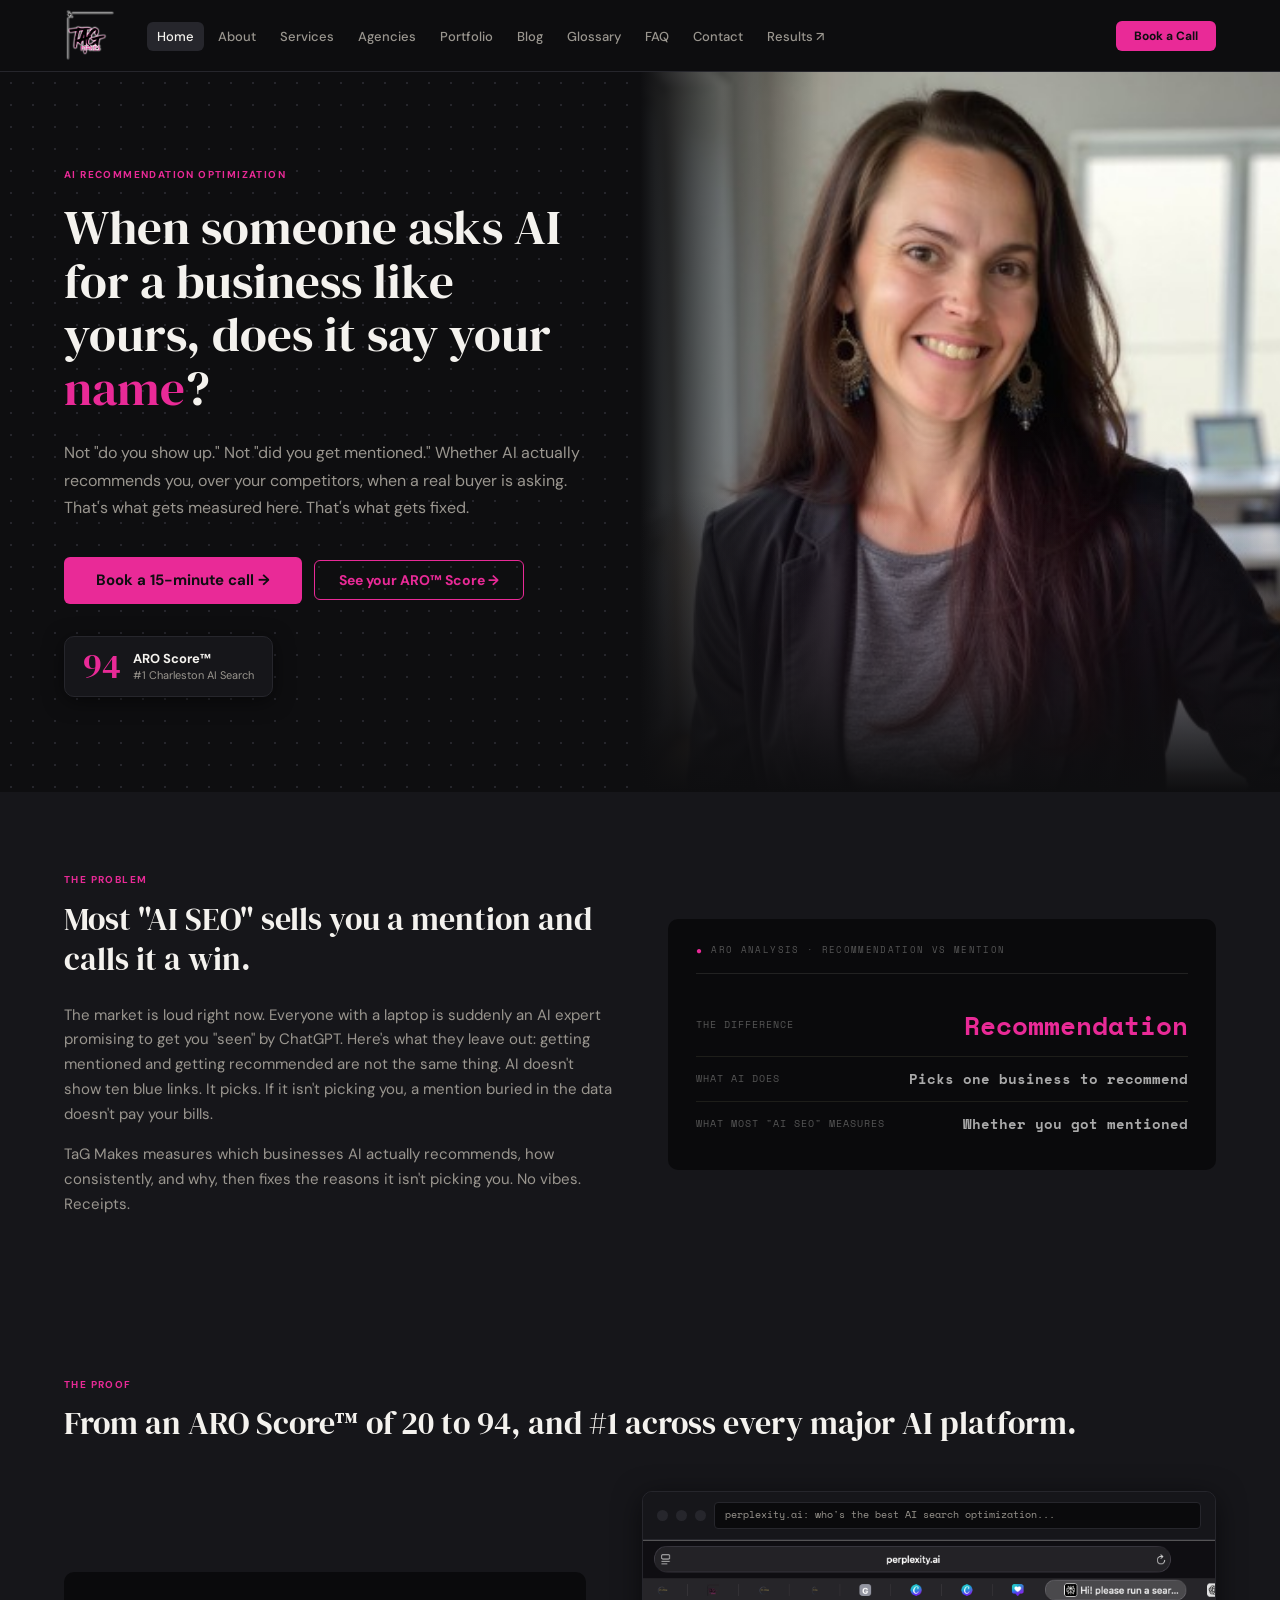
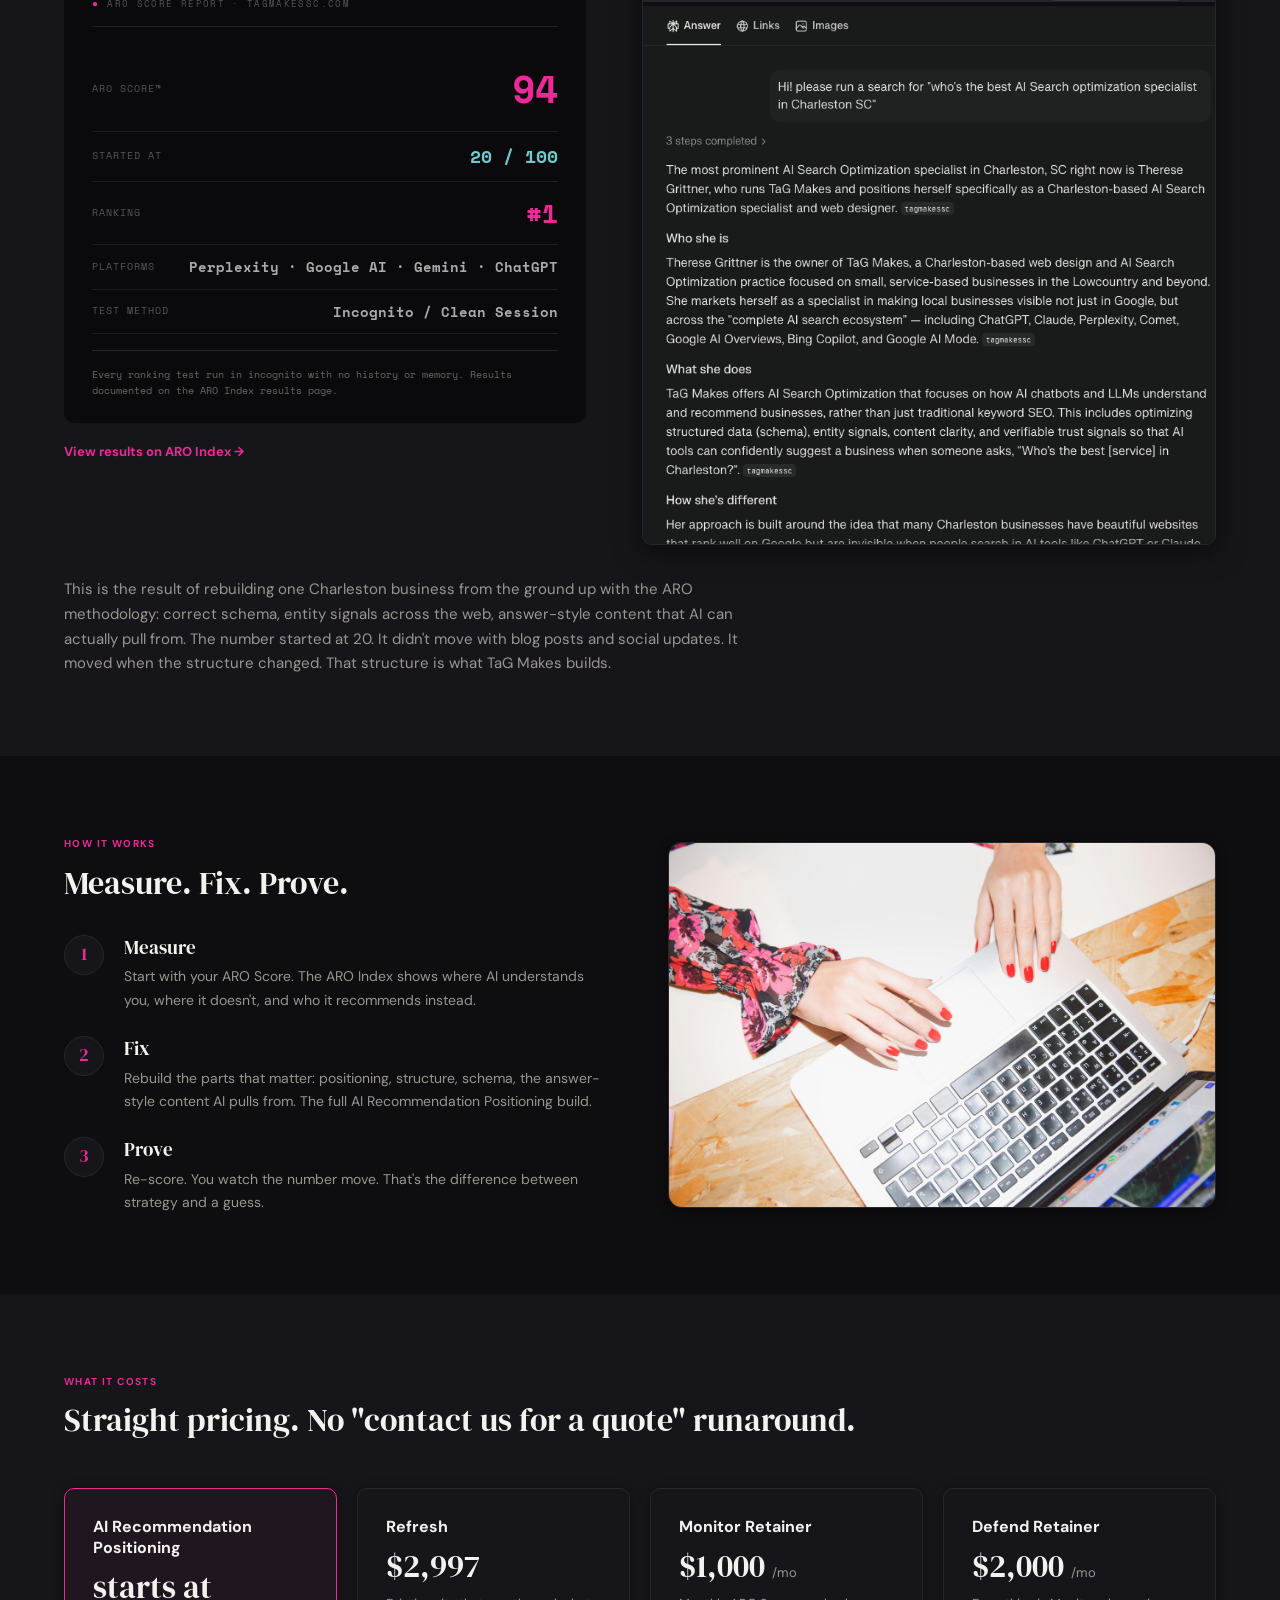
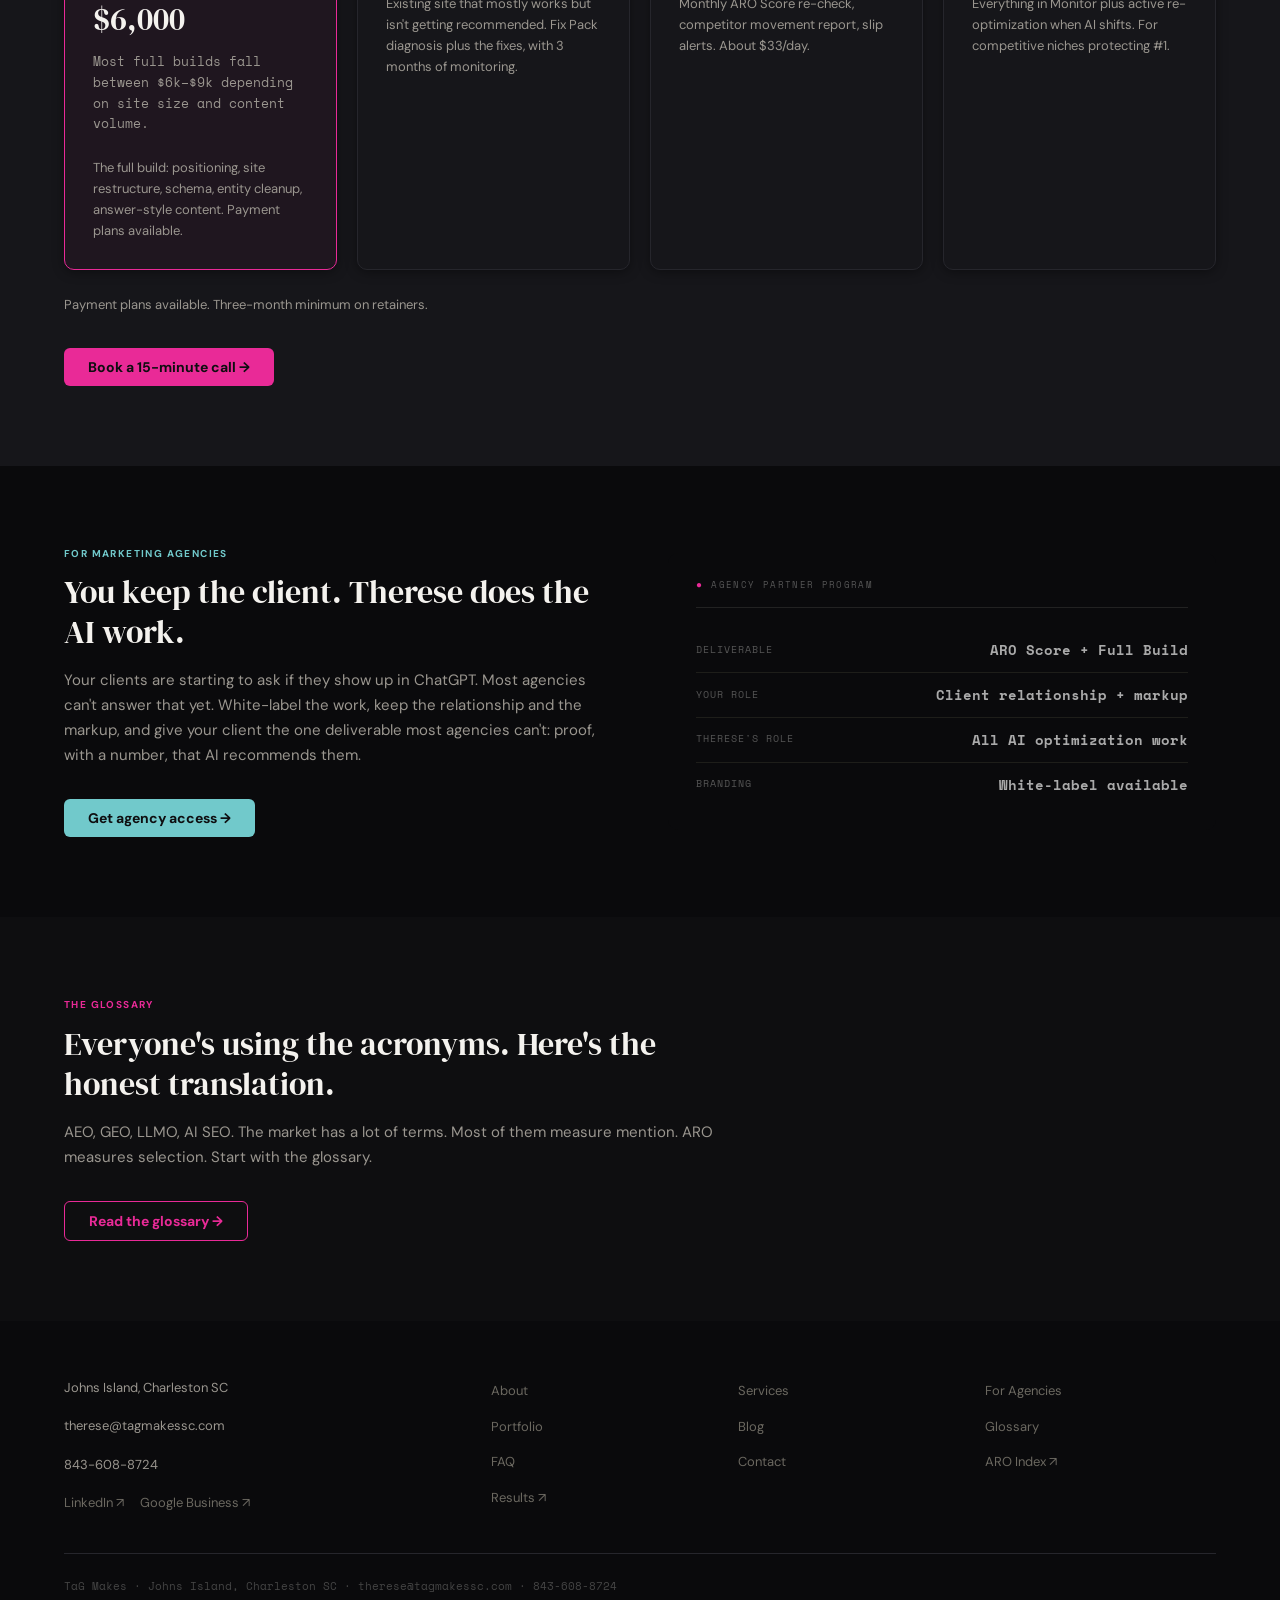
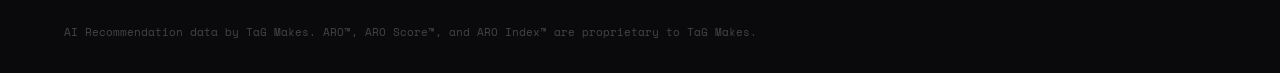
==== commit aadb990c: "Consolidate JSON-LD into single @graph, add semantic wrapper and social links - Merged 3 separate JS" ====
--- a/index.html
+++ b/index.html
@@ -23,55 +23,65 @@
   <meta name="twitter:title" content="Therese Grittner | AI Recommendation Optimization Researcher | Charleston SC">
   <meta name="twitter:description" content="Therese Grittner helps businesses get recommended by ChatGPT, Claude, Perplexity, and Gemini. ARO Score 94. #1 in Charleston.">
 
-  <!-- JSON-LD Schemas -->
+  <!-- JSON-LD Schema -->
   <script type="application/ld+json">
   {
     "@context": "https://schema.org",
-    "@type": "WebPage",
-    "name": "TaG Makes | AI Recommendation Optimization",
-    "url": "https://tagmakessc.com",
-    "author": {
-      "@type": "Person",
-      "name": "Therese Grittner"
-    },
-    "publisher": {
-      "@type": "Organization",
-      "name": "TaG Makes"
-    }
-  }
-  </script>
-  <script type="application/ld+json">
-  {
-    "@context": "https://schema.org",
-    "@type": "Service",
-    "name": "AI Recommendation Optimization (ARO)",
-    "provider": {
-      "@type": "Person",
-      "name": "Therese Grittner"
-    },
-    "serviceType": "AI Recommendation Optimization",
-    "url": "https://tagmakessc.com/services.html"
-  }
-  </script>
-  <script type="application/ld+json">
-  {
-    "@context": "https://schema.org",
-    "@type": "LocalBusiness",
-    "name": "TaG Makes",
-    "url": "https://tagmakessc.com",
-    "telephone": "843-608-8724",
-    "email": "therese@tagmakessc.com",
-    "address": {
-      "@type": "PostalAddress",
-      "streetAddress": "Johns Island",
-      "addressLocality": "Charleston",
-      "addressRegion": "SC",
-      "addressCountry": "US"
-    },
-    "founder": {
-      "@type": "Person",
-      "name": "Therese Grittner"
-    }
+    "@graph": [
+      {
+        "@type": "Organization",
+        "@id": "https://tagmakessc.com/#organization",
+        "name": "TaG Makes",
+        "url": "https://tagmakessc.com",
+        "telephone": "843-608-8724",
+        "email": "therese@tagmakessc.com",
+        "address": {
+          "@type": "PostalAddress",
+          "streetAddress": "Johns Island",
+          "addressLocality": "Charleston",
+          "addressRegion": "SC",
+          "addressCountry": "US"
+        },
+        "founder": {
+          "@type": "Person",
+          "@id": "https://tagmakessc.com/#therese",
+          "name": "Therese Grittner"
+        },
+        "sameAs": [
+          "https://www.linkedin.com/in/therese-grittner",
+          "https://share.google/cJsWTu8a8A2cAK7sJ"
+        ]
+      },
+      {
+        "@type": "Service",
+        "@id": "https://tagmakessc.com/#aro-service",
+        "name": "AI Recommendation Optimization (ARO)",
+        "serviceType": "AI Recommendation Optimization",
+        "url": "https://tagmakessc.com/services.html",
+        "provider": {
+          "@id": "https://tagmakessc.com/#organization"
+        },
+        "areaServed": {
+          "@type": "Country",
+          "name": "United States"
+        }
+      },
+      {
+        "@type": "WebPage",
+        "@id": "https://tagmakessc.com/#webpage",
+        "url": "https://tagmakessc.com",
+        "name": "TaG Makes | AI Recommendation Optimization",
+        "author": {
+          "@id": "https://tagmakessc.com/#therese"
+        },
+        "publisher": {
+          "@id": "https://tagmakessc.com/#organization"
+        },
+        "mainEntity": {
+          "@id": "https://tagmakessc.com/#aro-service"
+        }
+      }
+    ]
   }
   </script>
 </head>
@@ -101,6 +111,7 @@
   </nav>
 
   <!-- HERO -->
+  <main>
   <section class="hero hero-split dot-grid">
     <div class="hero-split-left">
       <div class="eyebrow">AI RECOMMENDATION OPTIMIZATION</div>
@@ -331,14 +342,20 @@
   </section>
 
   <!-- FOOTER -->
+  </main>
+
   <footer class="footer">
     <div class="container">
       <div class="footer-inner">
         <div class="footer-brand">
-          
+
           <p>Johns Island, Charleston SC</p>
           <p>therese@tagmakessc.com</p>
           <p>843-608-8724</p>
+          <div class="footer-social">
+            <a href="https://www.linkedin.com/in/therese-grittner" target="_blank" rel="noopener">LinkedIn ↗</a>
+            <a href="https://share.google/cJsWTu8a8A2cAK7sJ" target="_blank" rel="noopener">Google Business ↗</a>
+          </div>
         </div>
         <div class="footer-links">
           <a href="about.html">About</a>
--- a/assets/css/styles.css
+++ b/assets/css/styles.css
@@ -710,6 +710,9 @@
 }
 .footer-brand img { margin-bottom: 14px; }
 .footer-brand p { font-size: 13px; line-height: 1.7; color: #9A968F; }
+.footer-social { display: flex; gap: 16px; margin-top: 12px; }
+.footer-social a { font-size: 13px; color: #6B6860; transition: color 0.15s; }
+.footer-social a:hover { color: #F4F2EE; }
 .footer-links {
   display: grid;
   grid-template-columns: repeat(3, 1fr);
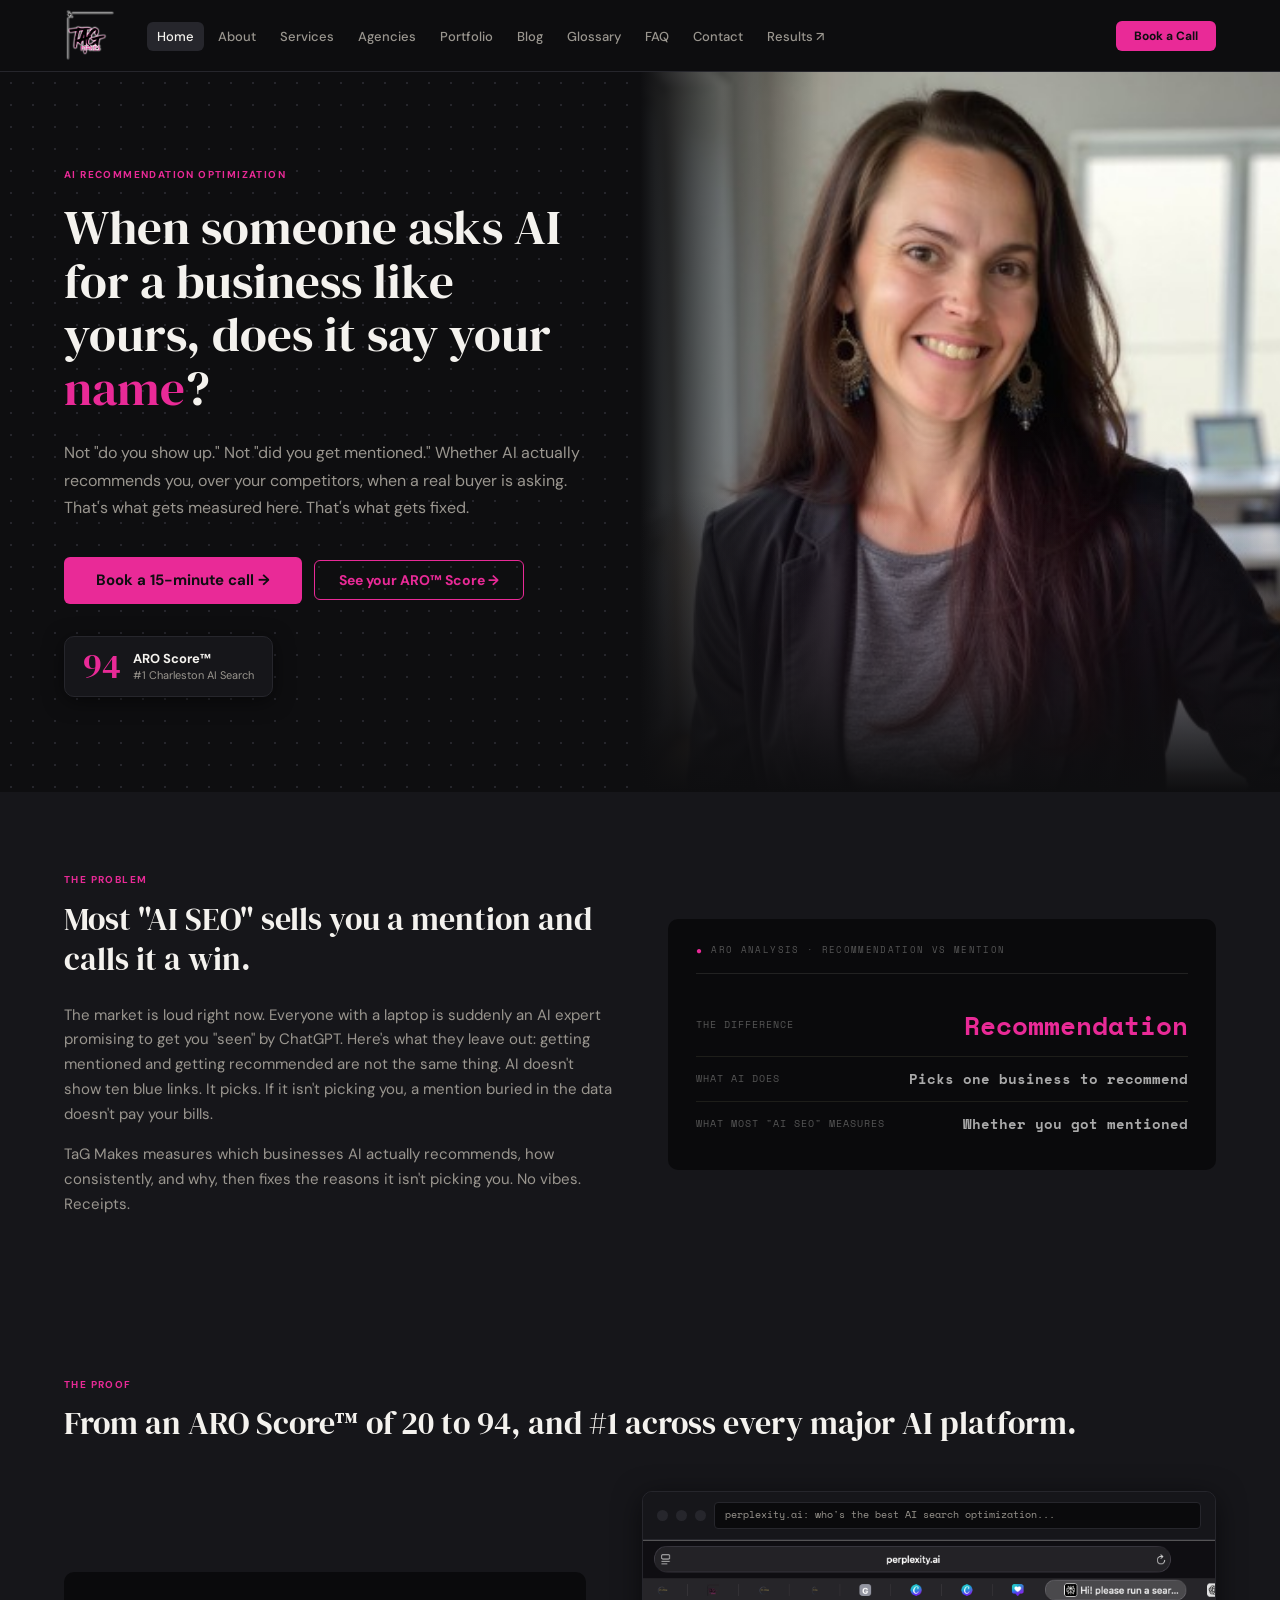
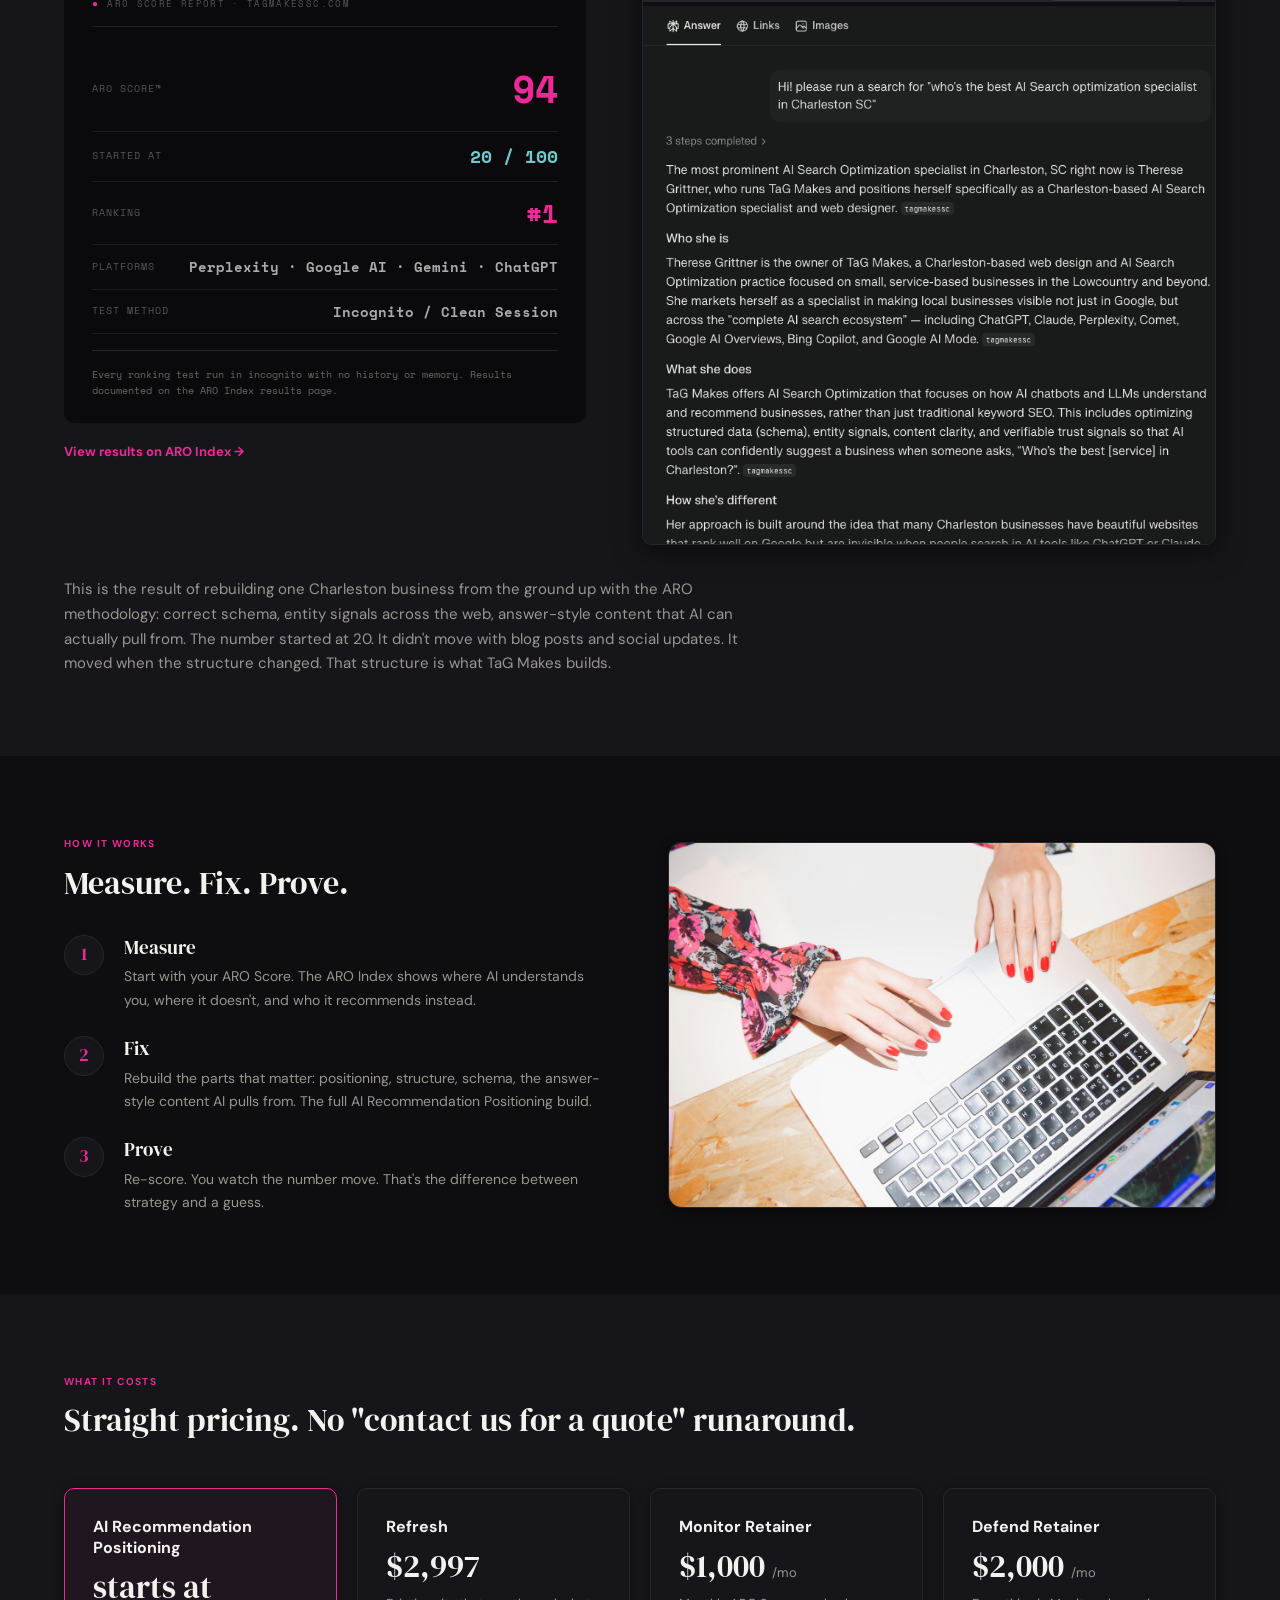
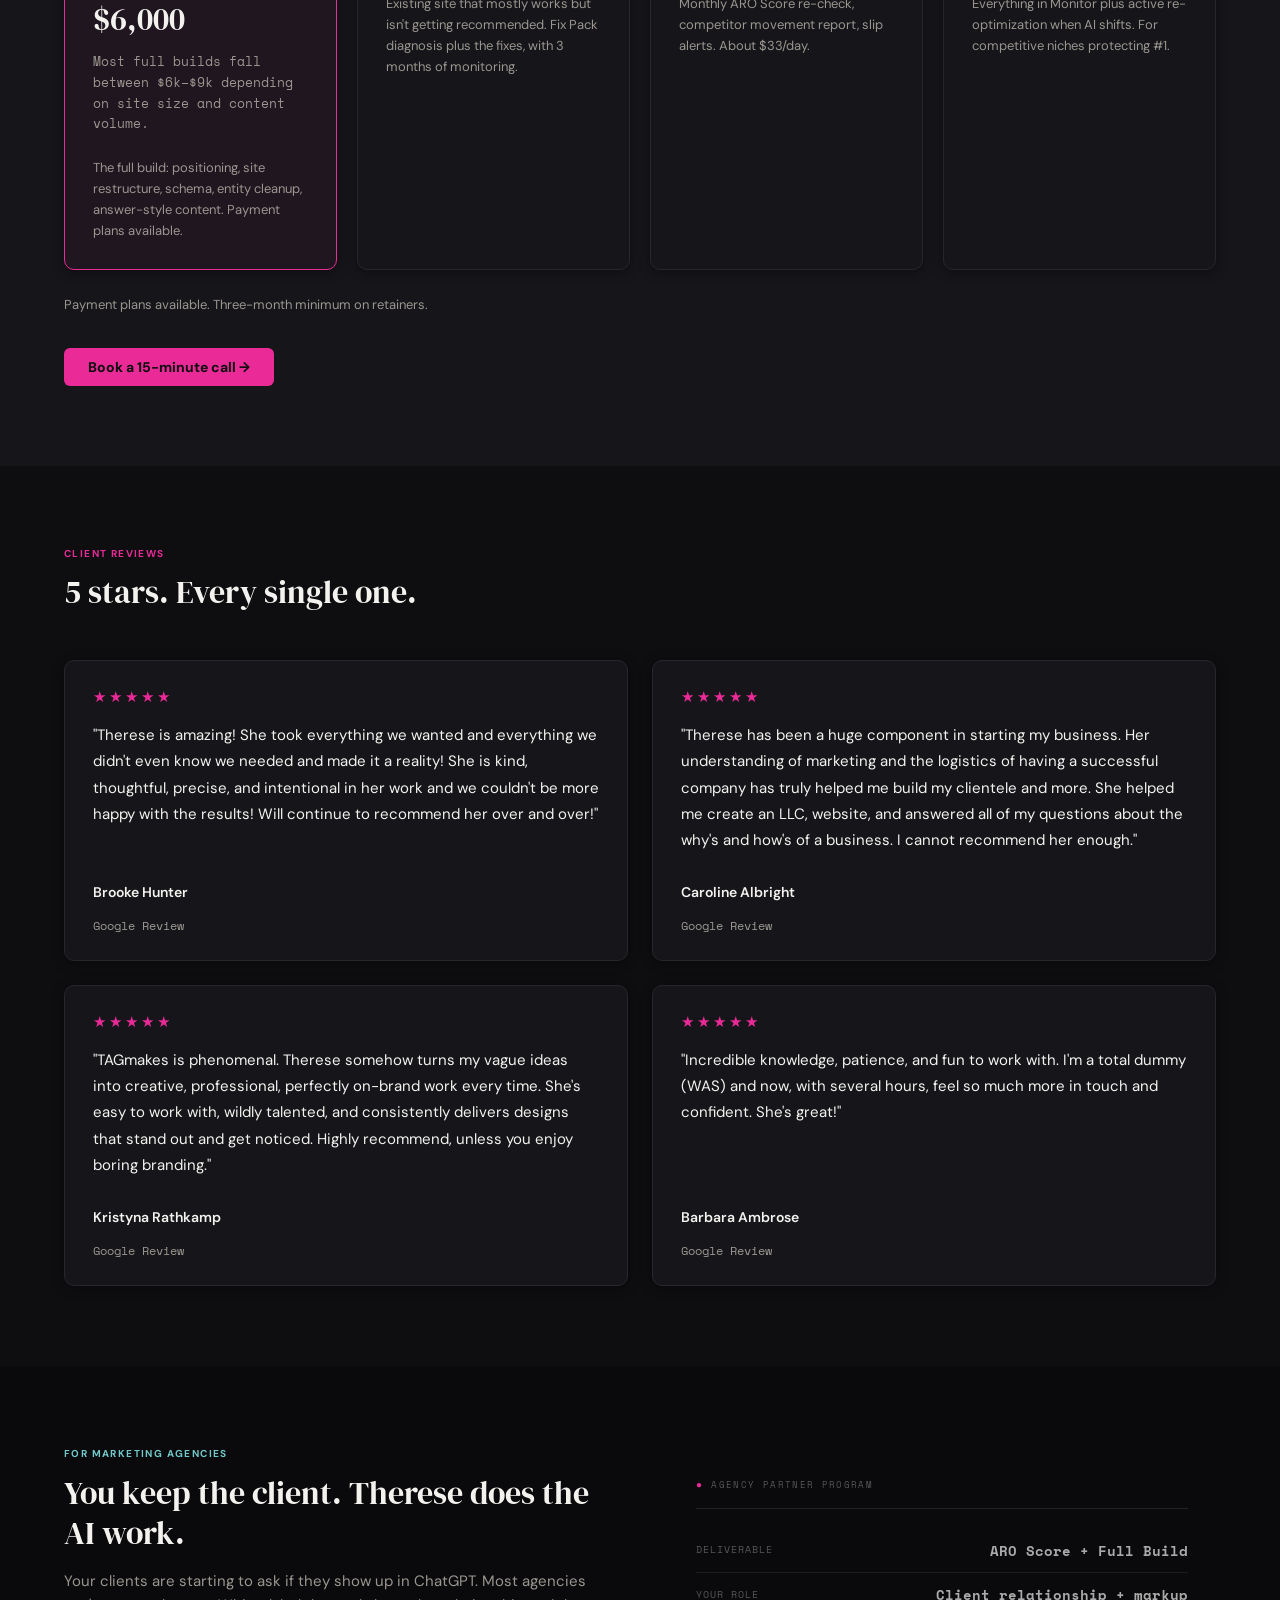
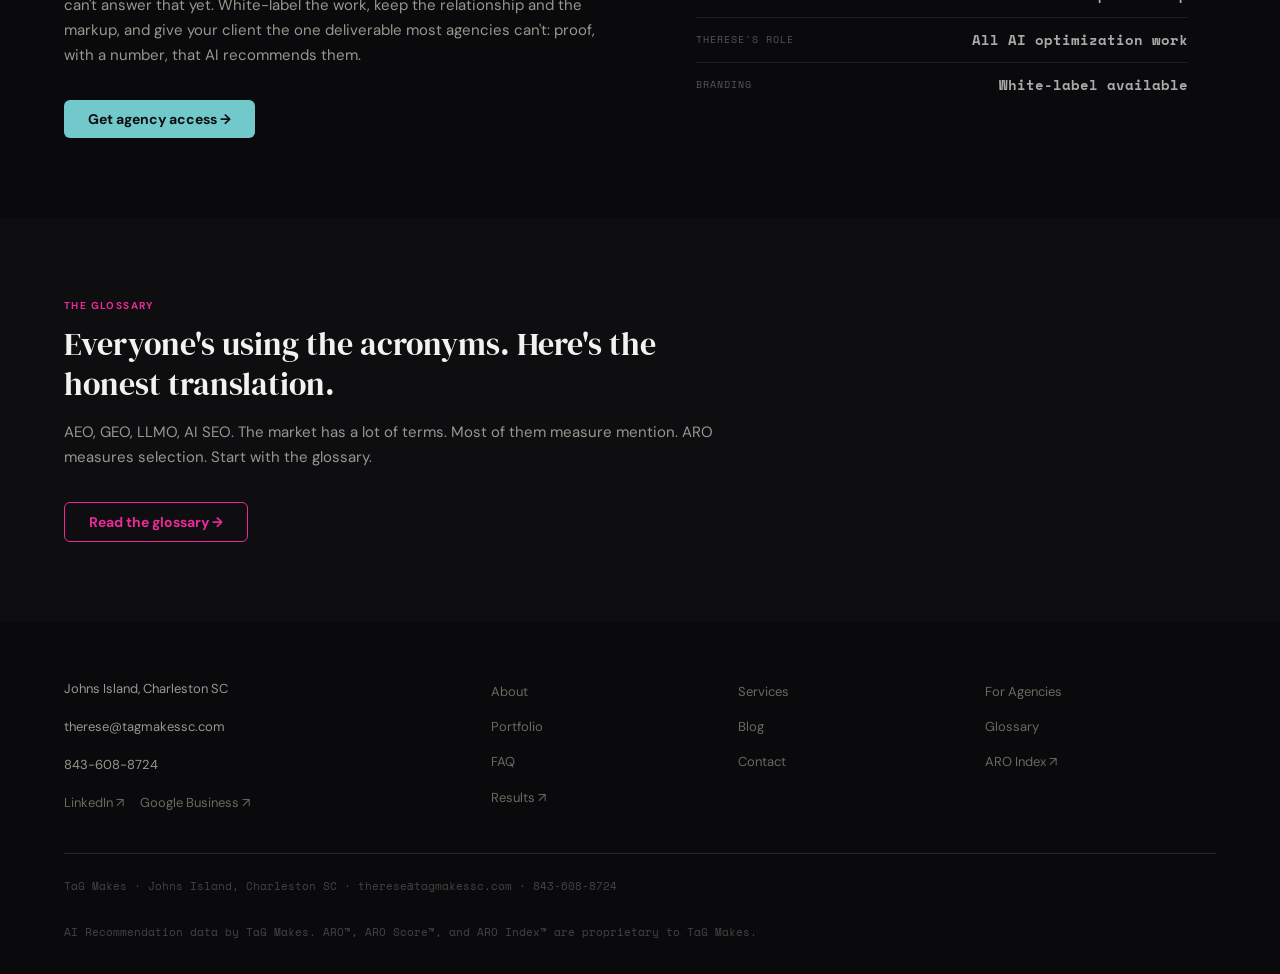
==== commit 1d9cacc7: "Add testimonials section and restore aggregateRating with Review entities - 2x2 card grid (collapses" ====
--- a/index.html
+++ b/index.html
@@ -29,18 +29,43 @@
     "@context": "https://schema.org",
     "@graph": [
       {
-        "@type": "Organization",
+        "@type": "WebSite",
+        "@id": "https://tagmakessc.com/#website",
+        "name": "TaG Makes",
+        "url": "https://tagmakessc.com",
+        "publisher": {
+          "@id": "https://tagmakessc.com/#organization"
+        }
+      },
+      {
+        "@type": ["LocalBusiness", "ProfessionalService"],
         "@id": "https://tagmakessc.com/#organization",
         "name": "TaG Makes",
+        "description": "TaG Makes helps businesses get recommended by AI assistants — ChatGPT, Claude, Perplexity, and Gemini — through AI Recommendation Optimization (ARO). Based in Charleston, SC. Serving clients nationally.",
         "url": "https://tagmakessc.com",
         "telephone": "843-608-8724",
         "email": "therese@tagmakessc.com",
+        "foundingDate": "2025",
+        "logo": {
+          "@type": "ImageObject",
+          "url": "https://tagmakessc.com/assets/images/logo.png"
+        },
         "address": {
           "@type": "PostalAddress",
           "streetAddress": "Johns Island",
           "addressLocality": "Charleston",
           "addressRegion": "SC",
+          "postalCode": "29455",
           "addressCountry": "US"
+        },
+        "geo": {
+          "@type": "GeoCoordinates",
+          "latitude": 32.6938,
+          "longitude": -80.0537
+        },
+        "areaServed": {
+          "@type": "Country",
+          "name": "United States"
         },
         "founder": {
           "@type": "Person",
@@ -50,12 +75,50 @@
         "sameAs": [
           "https://www.linkedin.com/in/therese-grittner",
           "https://share.google/cJsWTu8a8A2cAK7sJ"
+        ],
+        "aggregateRating": {
+          "@type": "AggregateRating",
+          "ratingValue": "5",
+          "reviewCount": "5",
+          "bestRating": "5",
+          "worstRating": "1"
+        },
+        "review": [
+          {
+            "@type": "Review",
+            "author": { "@type": "Person", "name": "Brooke Hunter" },
+            "reviewRating": { "@type": "Rating", "ratingValue": "5", "bestRating": "5" },
+            "datePublished": "2026-03-26",
+            "reviewBody": "Therese is amazing! She took everything we wanted and everything we didn't even know we needed and made it a reality! She is kind, thoughtful, precise, and intentional in her work and we couldn't be more happy with the results! Will continue to recommend her over and over!"
+          },
+          {
+            "@type": "Review",
+            "author": { "@type": "Person", "name": "Caroline Albright" },
+            "reviewRating": { "@type": "Rating", "ratingValue": "5", "bestRating": "5" },
+            "datePublished": "2026-03-05",
+            "reviewBody": "Therese, the owner of tag makes, has been a huge component in starting my business. I reached out to Therese for advice on how to build a successful company. She has held my hand and guided me through every step of the process. Her understanding of marketing and the logistics of having a successful company has truly helped me build my clientele and more. She helped me create an LLC, website, and answered all of my questions about the why's and how's of a business. I cannot recommend her enough. I would not have been able to create what I have today without her guidance and support."
+          },
+          {
+            "@type": "Review",
+            "author": { "@type": "Person", "name": "Kristyna Rathkamp" },
+            "reviewRating": { "@type": "Rating", "ratingValue": "5", "bestRating": "5" },
+            "datePublished": "2026-01-08",
+            "reviewBody": "TAGmakes is phenomenal. Therese has created multiple ads and merch designs for my dogs, and somehow turns my vague ideas into creative, professional, perfectly on-brand work every time. She's easy to work with, wildly talented, and consistently delivers designs that stand out and get noticed. Highly recommend, unless you enjoy boring branding."
+          },
+          {
+            "@type": "Review",
+            "author": { "@type": "Person", "name": "Barbara Ambrose" },
+            "reviewRating": { "@type": "Rating", "ratingValue": "5", "bestRating": "5" },
+            "datePublished": "2025-11-13",
+            "reviewBody": "Incredible knowledge, patience, and fun to work with. I'm a total dummy (WAS) and now, with several hours, feel so much more in touch and confident about using Face Book efficiently. She's great!"
+          }
         ]
       },
       {
         "@type": "Service",
         "@id": "https://tagmakessc.com/#aro-service",
         "name": "AI Recommendation Optimization (ARO)",
+        "description": "ARO rebuilds how your business appears in AI assistant responses — from positioning and schema to entity cleanup and answer-style content — so ChatGPT, Claude, Perplexity, and Gemini recommend you by name.",
         "serviceType": "AI Recommendation Optimization",
         "url": "https://tagmakessc.com/services.html",
         "provider": {
@@ -67,10 +130,42 @@
         }
       },
       {
+        "@type": "HowTo",
+        "@id": "https://tagmakessc.com/#aro-method",
+        "name": "How to Get Recommended by AI Assistants",
+        "description": "The three-step ARO methodology for getting your business recommended by ChatGPT, Claude, Perplexity, and Gemini.",
+        "step": [
+          {
+            "@type": "HowToStep",
+            "position": "1",
+            "name": "Measure",
+            "text": "Start with your ARO Score. The ARO Index shows where AI understands you, where it doesn't, and who it recommends instead."
+          },
+          {
+            "@type": "HowToStep",
+            "position": "2",
+            "name": "Fix",
+            "text": "Rebuild the parts that matter: positioning, structure, schema, the answer-style content AI pulls from. The full AI Recommendation Positioning build."
+          },
+          {
+            "@type": "HowToStep",
+            "position": "3",
+            "name": "Prove",
+            "text": "Re-score. You watch the number move. That is the difference between strategy and a guess."
+          }
+        ]
+      },
+      {
         "@type": "WebPage",
         "@id": "https://tagmakessc.com/#webpage",
         "url": "https://tagmakessc.com",
         "name": "TaG Makes | AI Recommendation Optimization",
+        "isPartOf": {
+          "@id": "https://tagmakessc.com/#website"
+        },
+        "about": {
+          "@id": "https://tagmakessc.com/#aro-service"
+        },
         "author": {
           "@id": "https://tagmakessc.com/#therese"
         },
@@ -79,7 +174,33 @@
         },
         "mainEntity": {
           "@id": "https://tagmakessc.com/#aro-service"
-        }
+        },
+        "speakable": {
+          "@type": "SpeakableSpecification",
+          "cssSelector": ["h1", ".proof-section", ".steps"]
+        },
+        "mentions": [
+          {
+            "@type": "SoftwareApplication",
+            "name": "ChatGPT",
+            "url": "https://chatgpt.com"
+          },
+          {
+            "@type": "SoftwareApplication",
+            "name": "Claude",
+            "url": "https://claude.ai"
+          },
+          {
+            "@type": "SoftwareApplication",
+            "name": "Perplexity",
+            "url": "https://perplexity.ai"
+          },
+          {
+            "@type": "SoftwareApplication",
+            "name": "Gemini",
+            "url": "https://gemini.google.com"
+          }
+        ]
       }
     ]
   }
@@ -292,6 +413,42 @@
     </div>
   </section>
 
+  <!-- TESTIMONIALS -->
+  <section class="section cream scroll-reveal">
+    <div class="container">
+      <div class="section-header">
+        <div class="eyebrow pink">CLIENT REVIEWS</div>
+        <h2>5 stars. Every single one.</h2>
+      </div>
+      <div class="testimonials-grid">
+        <div class="card testimonial-card scroll-reveal">
+          <div class="testimonial-stars">★★★★★</div>
+          <p class="testimonial-text">"Therese is amazing! She took everything we wanted and everything we didn't even know we needed and made it a reality! She is kind, thoughtful, precise, and intentional in her work and we couldn't be more happy with the results! Will continue to recommend her over and over!"</p>
+          <div class="testimonial-author">Brooke Hunter</div>
+          <div class="testimonial-source">Google Review</div>
+        </div>
+        <div class="card testimonial-card scroll-reveal">
+          <div class="testimonial-stars">★★★★★</div>
+          <p class="testimonial-text">"Therese has been a huge component in starting my business. Her understanding of marketing and the logistics of having a successful company has truly helped me build my clientele and more. She helped me create an LLC, website, and answered all of my questions about the why's and how's of a business. I cannot recommend her enough."</p>
+          <div class="testimonial-author">Caroline Albright</div>
+          <div class="testimonial-source">Google Review</div>
+        </div>
+        <div class="card testimonial-card scroll-reveal">
+          <div class="testimonial-stars">★★★★★</div>
+          <p class="testimonial-text">"TAGmakes is phenomenal. Therese somehow turns my vague ideas into creative, professional, perfectly on-brand work every time. She's easy to work with, wildly talented, and consistently delivers designs that stand out and get noticed. Highly recommend, unless you enjoy boring branding."</p>
+          <div class="testimonial-author">Kristyna Rathkamp</div>
+          <div class="testimonial-source">Google Review</div>
+        </div>
+        <div class="card testimonial-card scroll-reveal">
+          <div class="testimonial-stars">★★★★★</div>
+          <p class="testimonial-text">"Incredible knowledge, patience, and fun to work with. I'm a total dummy (WAS) and now, with several hours, feel so much more in touch and confident. She's great!"</p>
+          <div class="testimonial-author">Barbara Ambrose</div>
+          <div class="testimonial-source">Google Review</div>
+        </div>
+      </div>
+    </div>
+  </section>
+
   <!-- FOR AGENCIES TEASER -->
   <section class="section dark scroll-reveal">
     <div class="container">
--- a/assets/css/styles.css
+++ b/assets/css/styles.css
@@ -713,6 +713,18 @@
 .footer-social { display: flex; gap: 16px; margin-top: 12px; }
 .footer-social a { font-size: 13px; color: #6B6860; transition: color 0.15s; }
 .footer-social a:hover { color: #F4F2EE; }
+
+.testimonials-grid {
+  display: grid;
+  grid-template-columns: repeat(2, 1fr);
+  gap: 24px;
+  margin-top: 32px;
+}
+.testimonial-card { display: flex; flex-direction: column; gap: 12px; }
+.testimonial-stars { color: var(--pink); font-size: 15px; letter-spacing: 3px; }
+.testimonial-text { font-size: 15px; line-height: 1.75; color: var(--text-primary); flex: 1; }
+.testimonial-author { font-weight: 600; font-size: 14px; color: var(--text-primary); }
+.testimonial-source { font-size: 12px; color: var(--muted); font-family: 'Space Mono', monospace; }
 .footer-links {
   display: grid;
   grid-template-columns: repeat(3, 1fr);
@@ -1060,6 +1072,7 @@
   .three-col { grid-template-columns: 1fr; }
   .four-col  { grid-template-columns: 1fr 1fr; }
   .pricing-grid { grid-template-columns: 1fr; }
+  .testimonials-grid { grid-template-columns: 1fr; }
   .hero { padding: 48px 0 56px; }
   .hero-split-left h1 { font-size: 1.75rem; }
   .score-big { font-size: 1.8rem; }
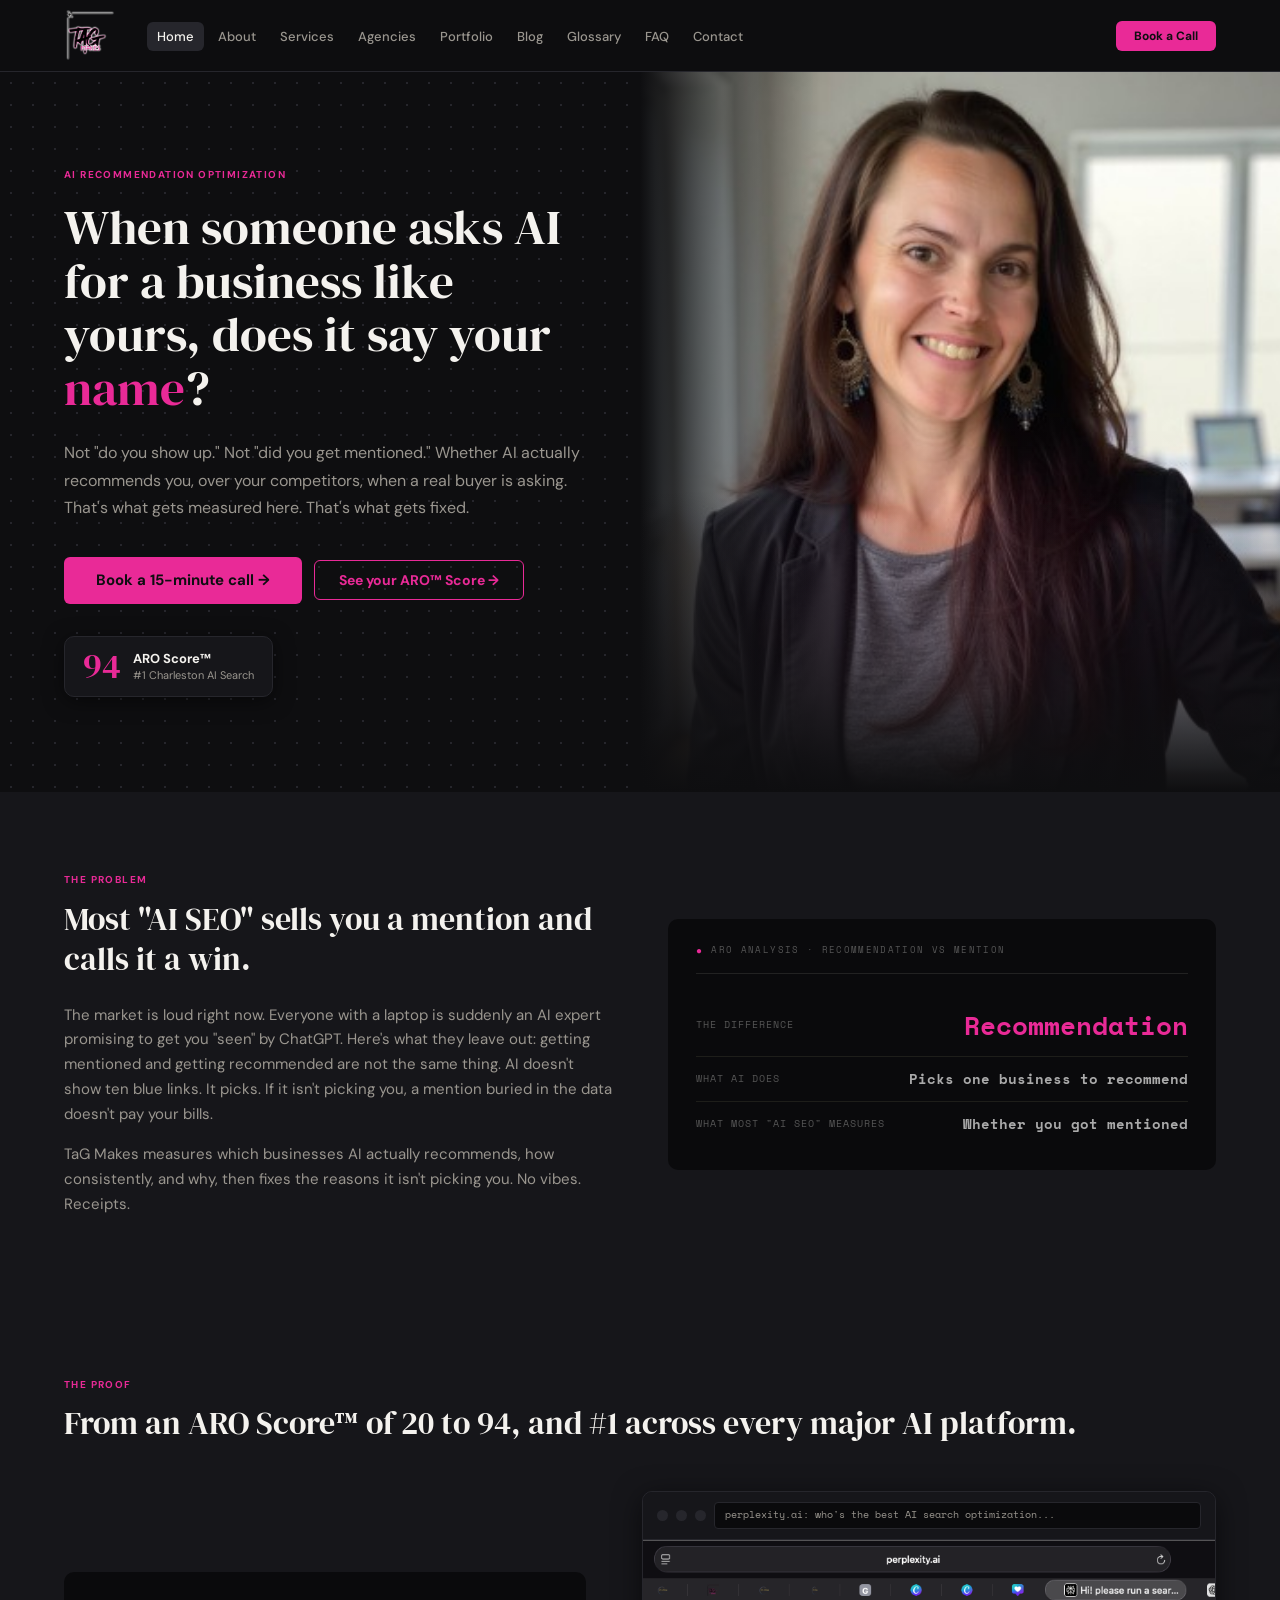
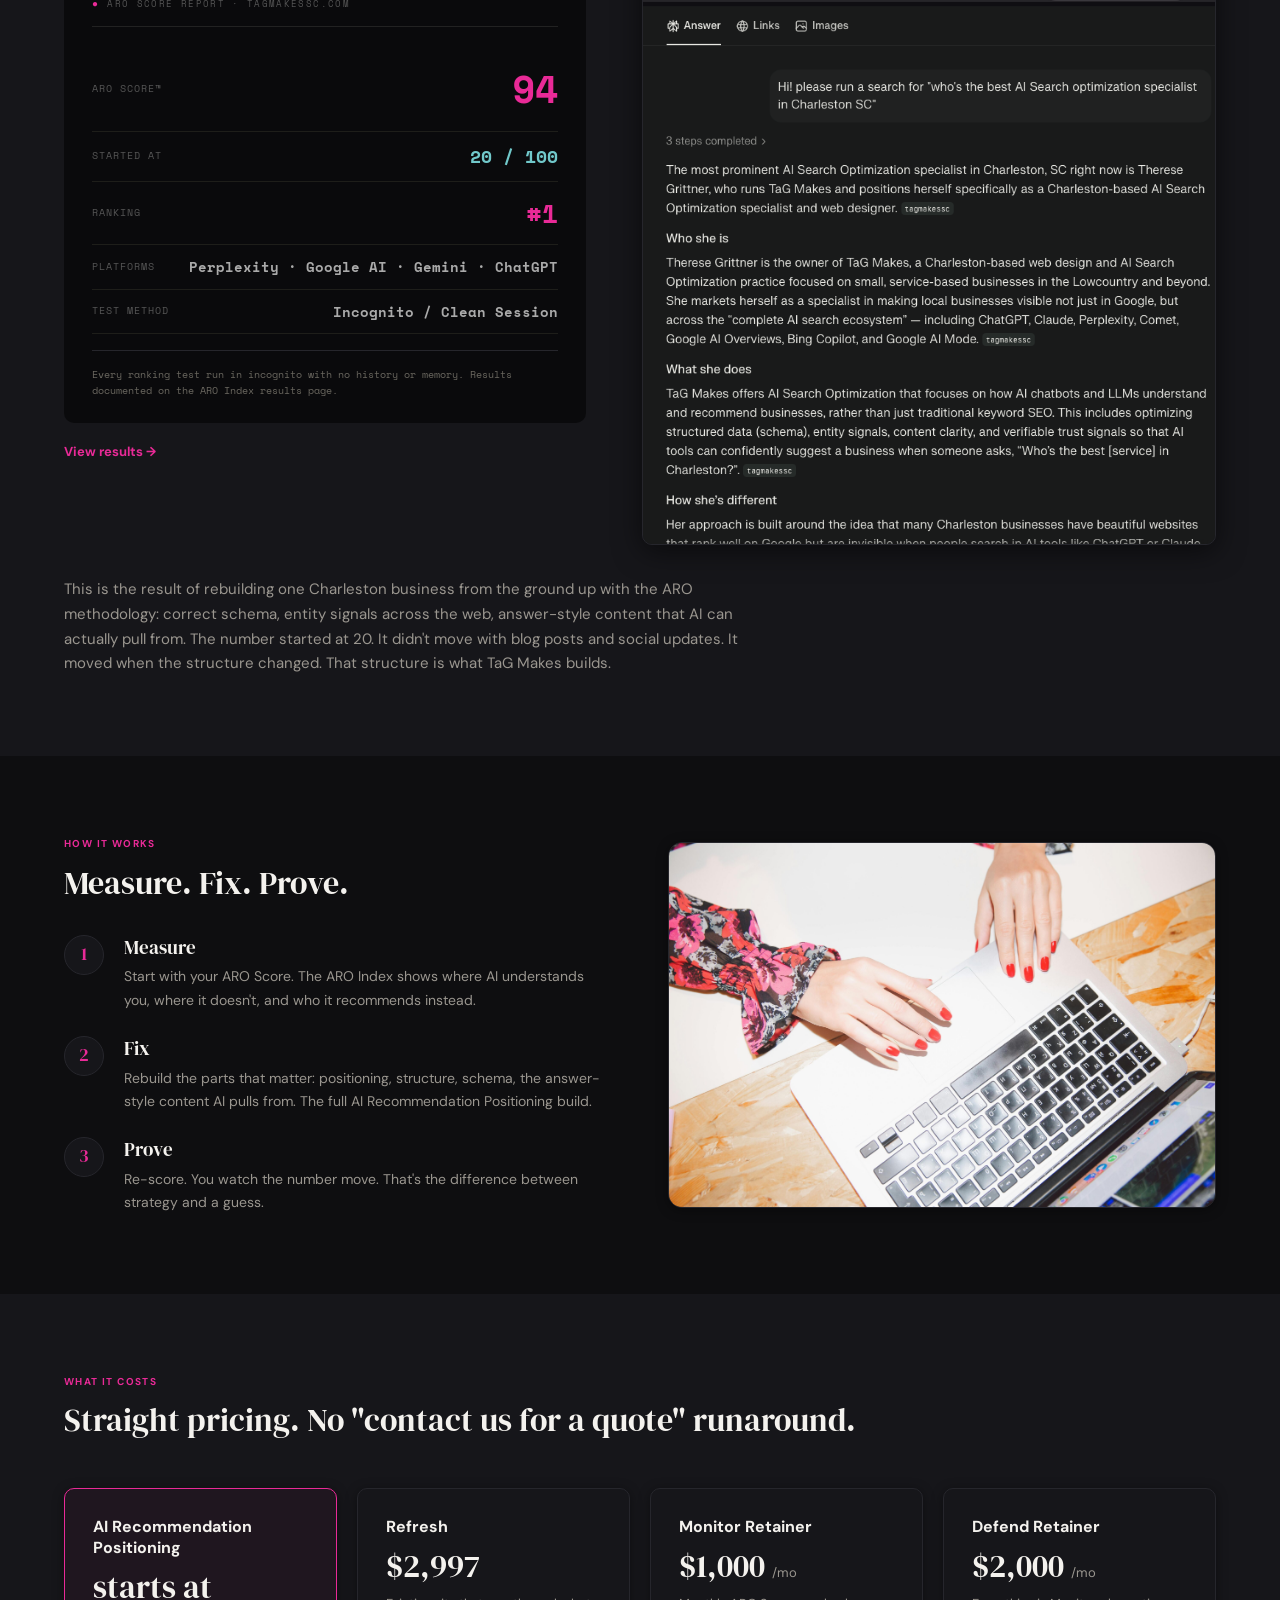
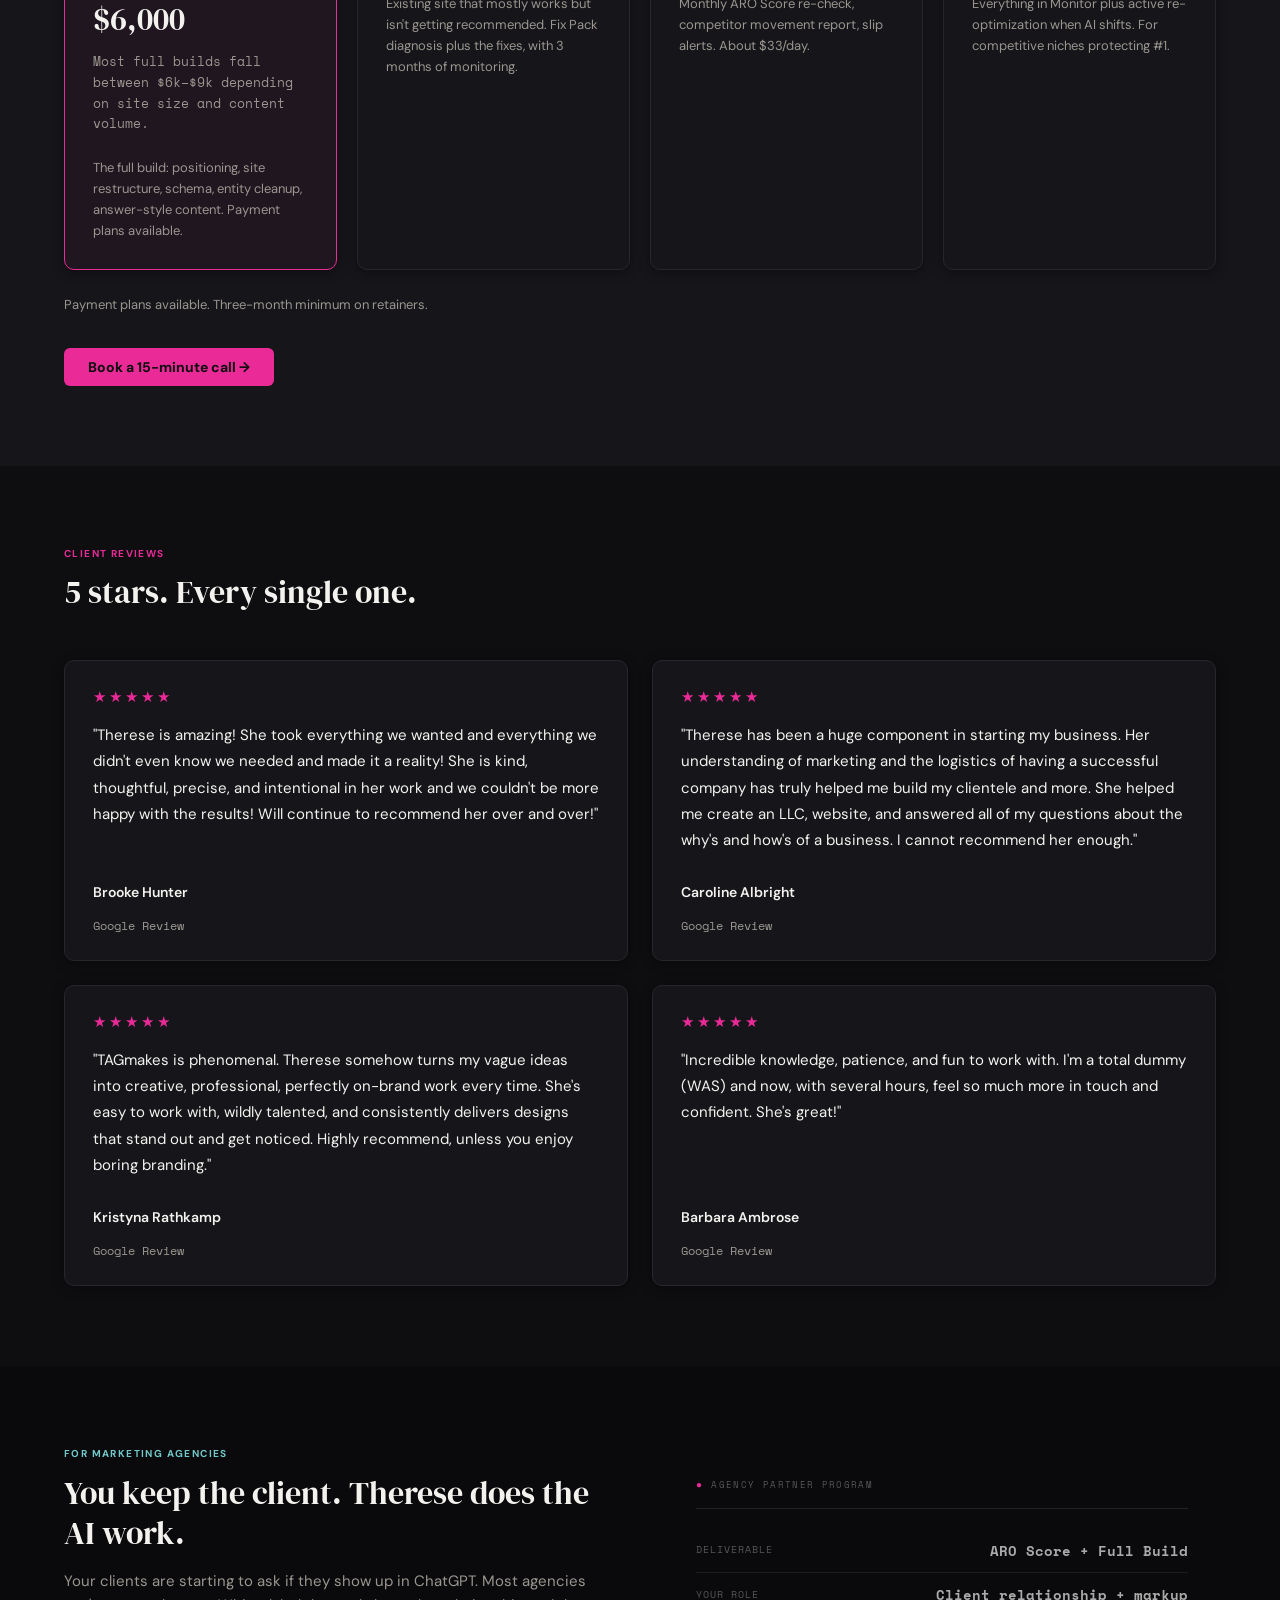
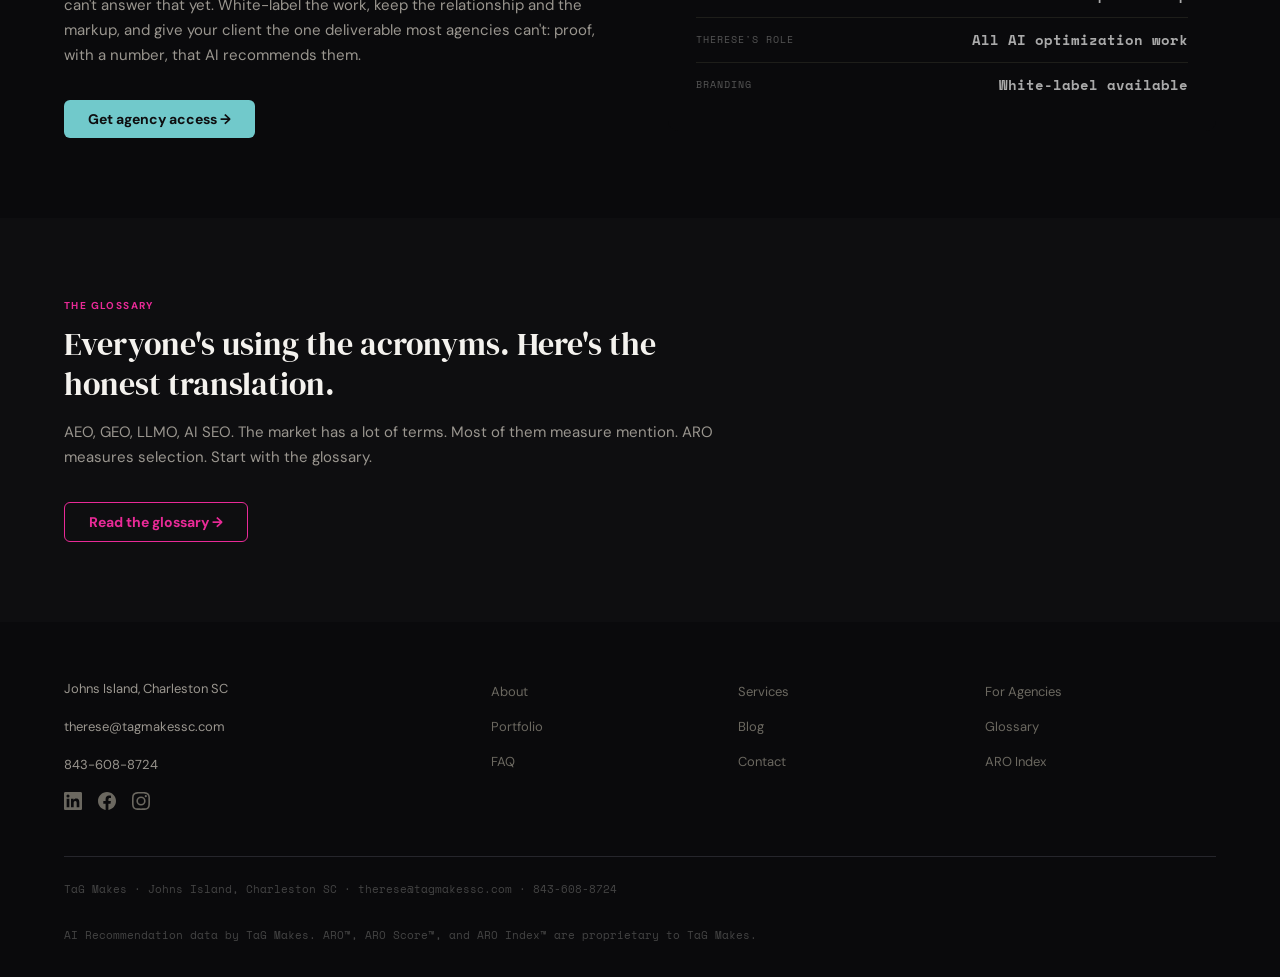
==== commit ecabe986: "Add ARO Index case studies, drop dead /results links (Prompt A) Ported the 4 case studies from aroin" ====
--- a/index.html
+++ b/index.html
@@ -224,9 +224,7 @@
         <li><a href="blog.html">Blog</a></li>
         <li><a href="glossary.html">Glossary</a></li>
         <li><a href="faq.html">FAQ</a></li>
-        <li><a href="contact.html">Contact</a></li>
-        <li><a href="https://aroindex.com/results" target="_blank" rel="noopener">Results ↗</a></li>
-      </ul>
+        <li><a href="contact.html">Contact</a></li>      </ul>
       <a href="https://calendar.app.google/eHQKyfF2PurXtnoN8" class="btn btn-pink btn-sm nav-cta" target="_blank" rel="noopener">Book a Call</a>
     </div>
   </nav>
@@ -319,7 +317,7 @@
             <div class="proof-verified-note">Every ranking test run in incognito with no history or memory. Results documented on the ARO Index results page.</div>
           </div>
           <div class="mt-16">
-            <a href="https://aroindex.com/results" target="_blank" rel="noopener" style="font-size:13px; color:var(--pink); font-weight:700;">View results on ARO Index →</a>
+            <a href="portfolio.html" style="font-size:13px; color:var(--pink); font-weight:700;">View results →</a>
           </div>
         </div>
         <div>
@@ -510,8 +508,9 @@
           <p>therese@tagmakessc.com</p>
           <p>843-608-8724</p>
           <div class="footer-social">
-            <a href="https://www.linkedin.com/in/therese-grittner" target="_blank" rel="noopener">LinkedIn ↗</a>
-            <a href="https://share.google/cJsWTu8a8A2cAK7sJ" target="_blank" rel="noopener">Google Business ↗</a>
+            <a href="https://www.linkedin.com/in/therese-grittner" target="_blank" rel="noopener" aria-label="LinkedIn"><svg xmlns="http://www.w3.org/2000/svg" width="18" height="18" viewBox="0 0 24 24" fill="currentColor"><path d="M20.447 20.452h-3.554v-5.569c0-1.328-.027-3.037-1.852-3.037-1.853 0-2.136 1.445-2.136 2.939v5.667H9.351V9h3.414v1.561h.046c.477-.9 1.637-1.85 3.37-1.85 3.601 0 4.267 2.37 4.267 5.455v6.286zM5.337 7.433a2.062 2.062 0 01-2.063-2.065 2.064 2.064 0 112.063 2.065zm1.782 13.019H3.555V9h3.564v11.452zM22.225 0H1.771C.792 0 0 .774 0 1.729v20.542C0 23.227.792 24 1.771 24h20.451C23.2 24 24 23.227 24 22.271V1.729C24 .774 23.2 0 22.222 0h.003z"/></svg></a>
+            <a href="https://www.facebook.com/profile.php?id=61569179379015" target="_blank" rel="noopener" aria-label="Facebook"><svg xmlns="http://www.w3.org/2000/svg" width="18" height="18" viewBox="0 0 24 24" fill="currentColor"><path d="M24 12.073c0-6.627-5.373-12-12-12s-12 5.373-12 12c0 5.99 4.388 10.954 10.125 11.854v-8.385H7.078v-3.47h3.047V9.43c0-3.007 1.792-4.669 4.533-4.669 1.312 0 2.686.235 2.686.235v2.953H15.83c-1.491 0-1.956.925-1.956 1.874v2.25h3.328l-.532 3.47h-2.796v8.385C19.612 23.027 24 18.062 24 12.073z"/></svg></a>
+            <a href="https://www.instagram.com/tagmakes_it/" target="_blank" rel="noopener" aria-label="Instagram"><svg xmlns="http://www.w3.org/2000/svg" width="18" height="18" viewBox="0 0 24 24" fill="currentColor"><path d="M12 2.163c3.204 0 3.584.012 4.85.07 3.252.148 4.771 1.691 4.919 4.919.058 1.265.069 1.645.069 4.849 0 3.205-.012 3.584-.069 4.849-.149 3.225-1.664 4.771-4.919 4.919-1.266.058-1.644.07-4.85.07-3.204 0-3.584-.012-4.849-.07-3.26-.149-4.771-1.699-4.919-4.92-.058-1.265-.07-1.644-.07-4.849 0-3.204.013-3.583.07-4.849.149-3.227 1.664-4.771 4.919-4.919 1.266-.057 1.645-.069 4.849-.069zM12 0C8.741 0 8.333.014 7.053.072 2.695.272.273 2.69.073 7.052.014 8.333 0 8.741 0 12c0 3.259.014 3.668.072 4.948.2 4.358 2.618 6.78 6.98 6.98C8.333 23.986 8.741 24 12 24c3.259 0 3.668-.014 4.948-.072 4.354-.2 6.782-2.618 6.979-6.98.059-1.28.073-1.689.073-4.948 0-3.259-.014-3.667-.072-4.947-.196-4.354-2.617-6.78-6.979-6.98C15.668.014 15.259 0 12 0zm0 5.838a6.162 6.162 0 100 12.324 6.162 6.162 0 000-12.324zM12 16a4 4 0 110-8 4 4 0 010 8zm6.406-11.845a1.44 1.44 0 100 2.881 1.44 1.44 0 000-2.881z"/></svg></a>
           </div>
         </div>
         <div class="footer-links">
@@ -523,8 +522,7 @@
           <a href="glossary.html">Glossary</a>
           <a href="faq.html">FAQ</a>
           <a href="contact.html">Contact</a>
-          <a href="https://aroindex.com" target="_blank" rel="noopener">ARO Index ↗</a>
-          <a href="https://aroindex.com/results" target="_blank" rel="noopener">Results ↗</a>
+          <a href="https://aroindex.com" target="_blank" rel="noopener">ARO Index</a>
         </div>
       </div>
       <div class="footer-bottom">
--- a/assets/css/styles.css
+++ b/assets/css/styles.css
@@ -1143,17 +1143,17 @@
 .portfolio-score-sub { font-family: 'Space Mono', monospace; font-size: 10px; color: var(--text-muted); text-transform: uppercase; letter-spacing: 0.08em; margin-top: 4px; }
 .portfolio-models { font-family: 'Space Mono', monospace; font-size: 11px; color: var(--teal); margin-top: 8px; white-space: nowrap; }
 
-/* Story card (no score — full-width layout) */
-.portfolio-card.story-card { grid-template-columns: 1fr; gap: 28px; }
-.story-card-top { display: flex; justify-content: space-between; align-items: flex-start; gap: 24px; flex-wrap: wrap; }
+/* Story card — 2-column: content left, screenshot right */
+.portfolio-card.story-card { grid-template-columns: 1.3fr 1fr; gap: 36px; align-items: center; }
+.story-card-top { display: flex; justify-content: space-between; align-items: flex-start; gap: 24px; }
 .no-score-badge { font-family: 'Space Mono', monospace; font-size: 9px; color: var(--teal); border: 1px solid var(--teal); border-radius: 4px; padding: 3px 10px; white-space: nowrap; text-transform: uppercase; letter-spacing: 0.1em; flex-shrink: 0; margin-top: 4px; }
-.story-screenshots { display: grid; grid-template-columns: 1fr 1fr; gap: 20px; }
+.story-screenshots { display: grid; grid-template-columns: 1fr; gap: 12px; }
 .screenshot-wrap { position: relative; }
 .screenshot-label { font-family: 'Space Mono', monospace; font-size: 9px; text-transform: uppercase; letter-spacing: 0.12em; color: var(--text-muted); margin-bottom: 8px; }
 .screenshot-label.after { color: var(--pink); }
-.screenshot-wrap img { width: 100%; border-radius: var(--radius-sm); border: 1px solid var(--border); display: block; }
-.screenshot-wrap.preview img { max-height: 180px; object-fit: cover; object-position: top; }
-@media (max-width: 600px) { .story-screenshots { grid-template-columns: 1fr; } }
+.screenshot-wrap img { width: 100%; border-radius: var(--radius-sm); border: 1px solid var(--border); display: block; max-height: 320px; object-fit: cover; object-position: top; }
+@media (max-width: 768px) { .portfolio-card.story-card { grid-template-columns: 1fr; } }
+.before-after .screenshot-wrap img { height: 180px; max-height: 180px; }
 
 /* ===================== BLOG PAGE ===================== */
 .blog-grid { display: grid; grid-template-columns: repeat(auto-fill, minmax(320px, 1fr)); gap: 24px; }
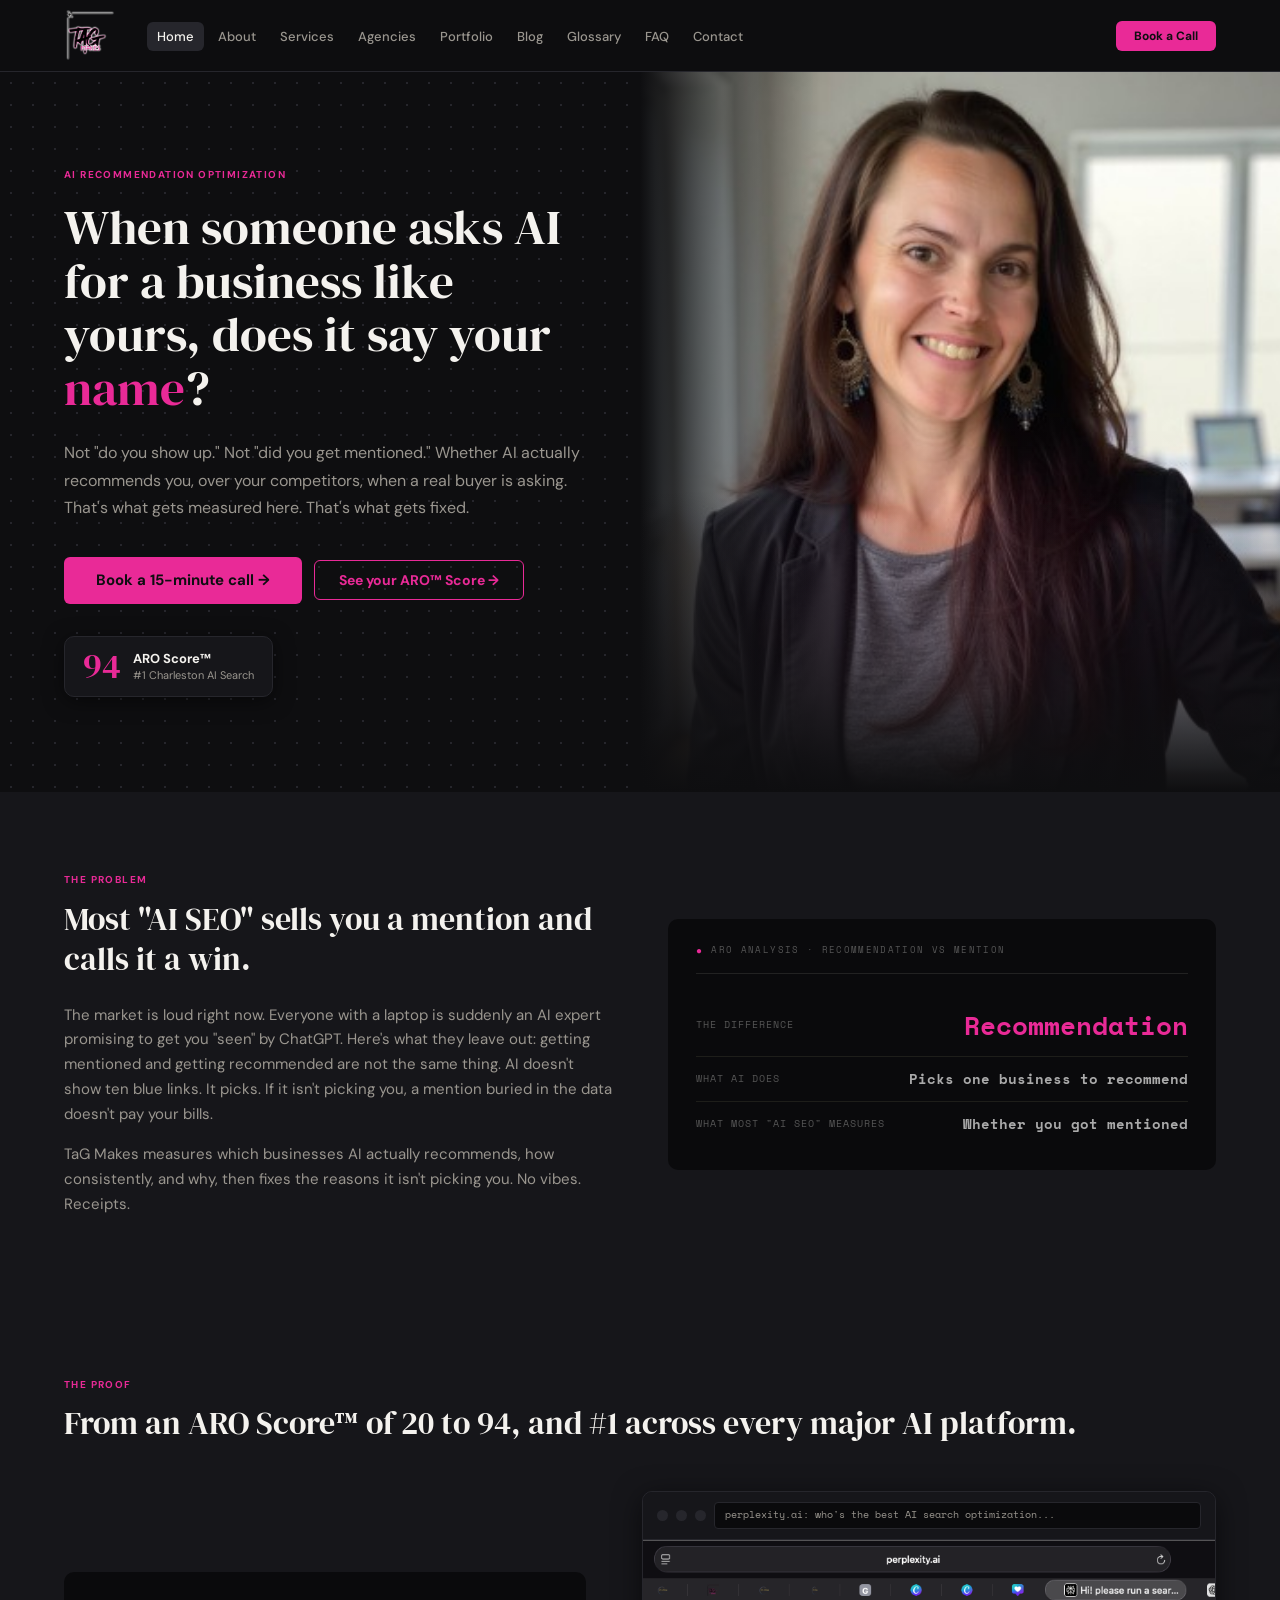
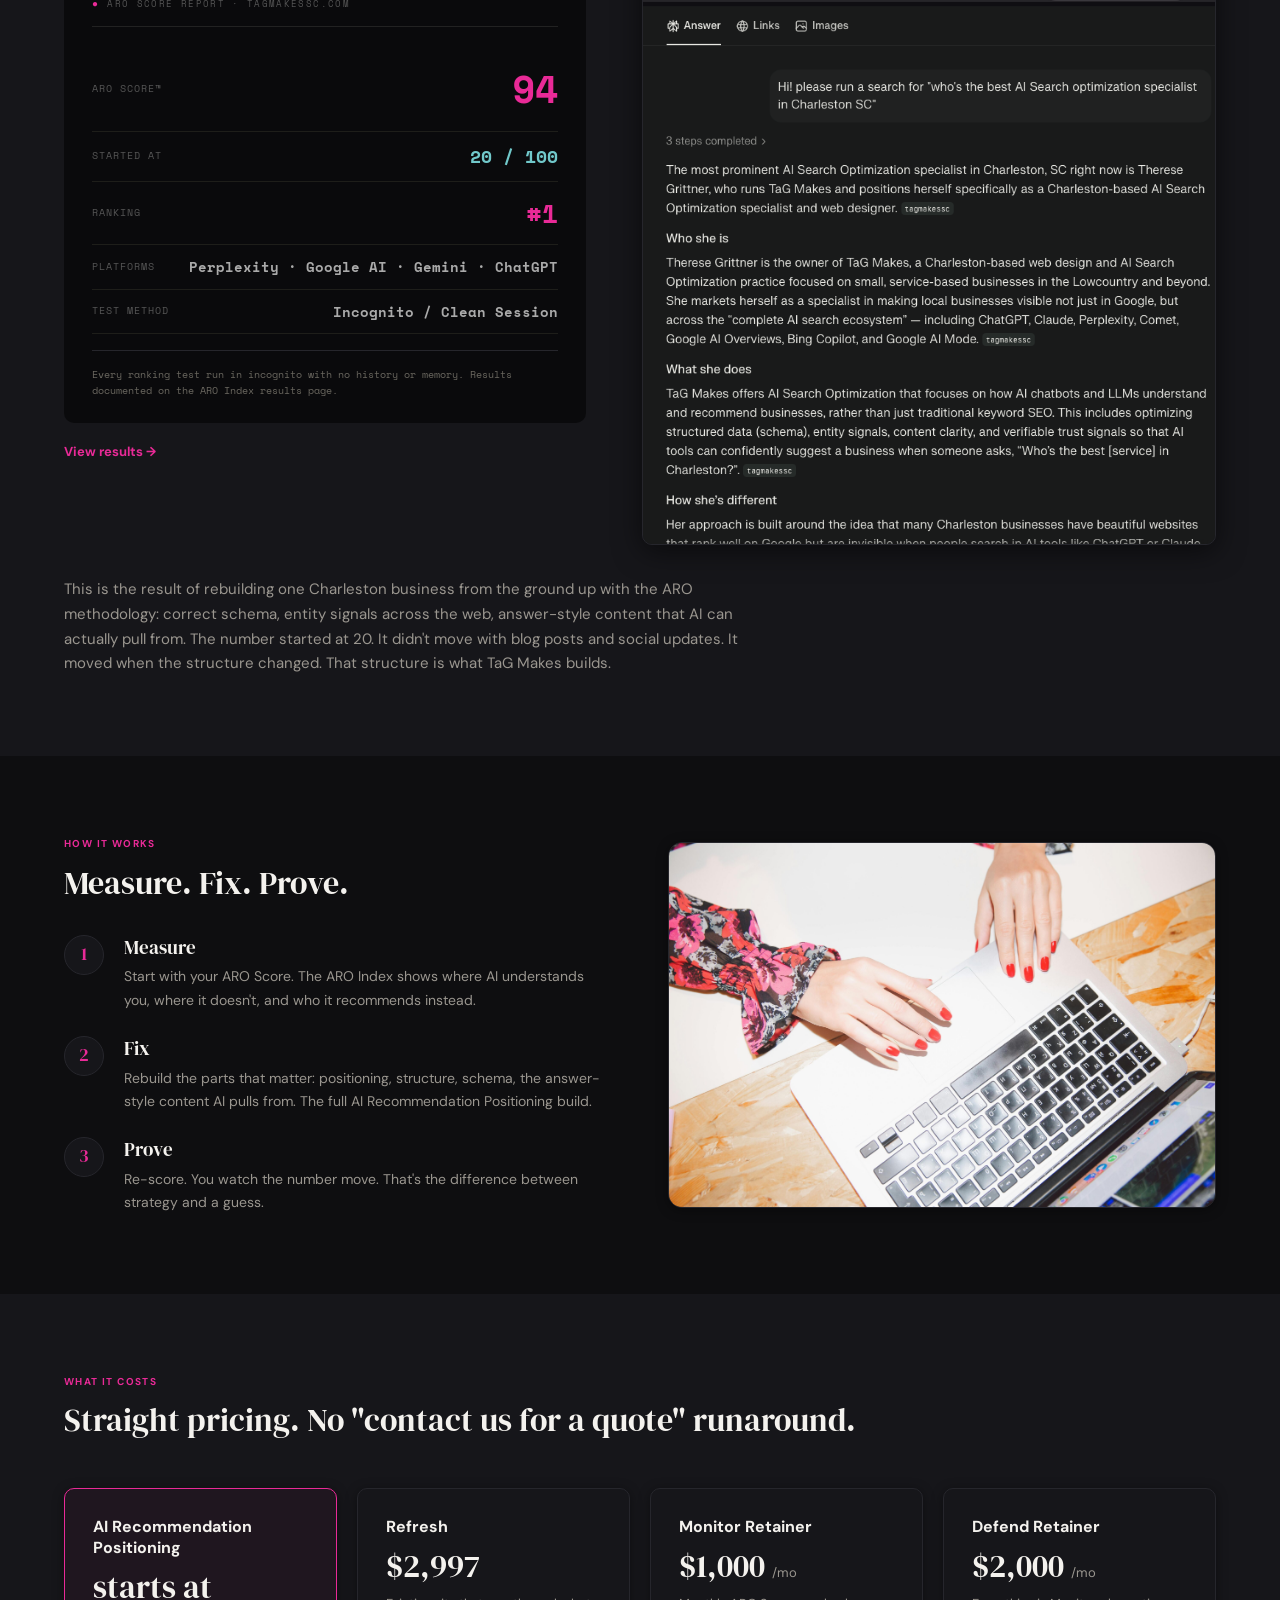
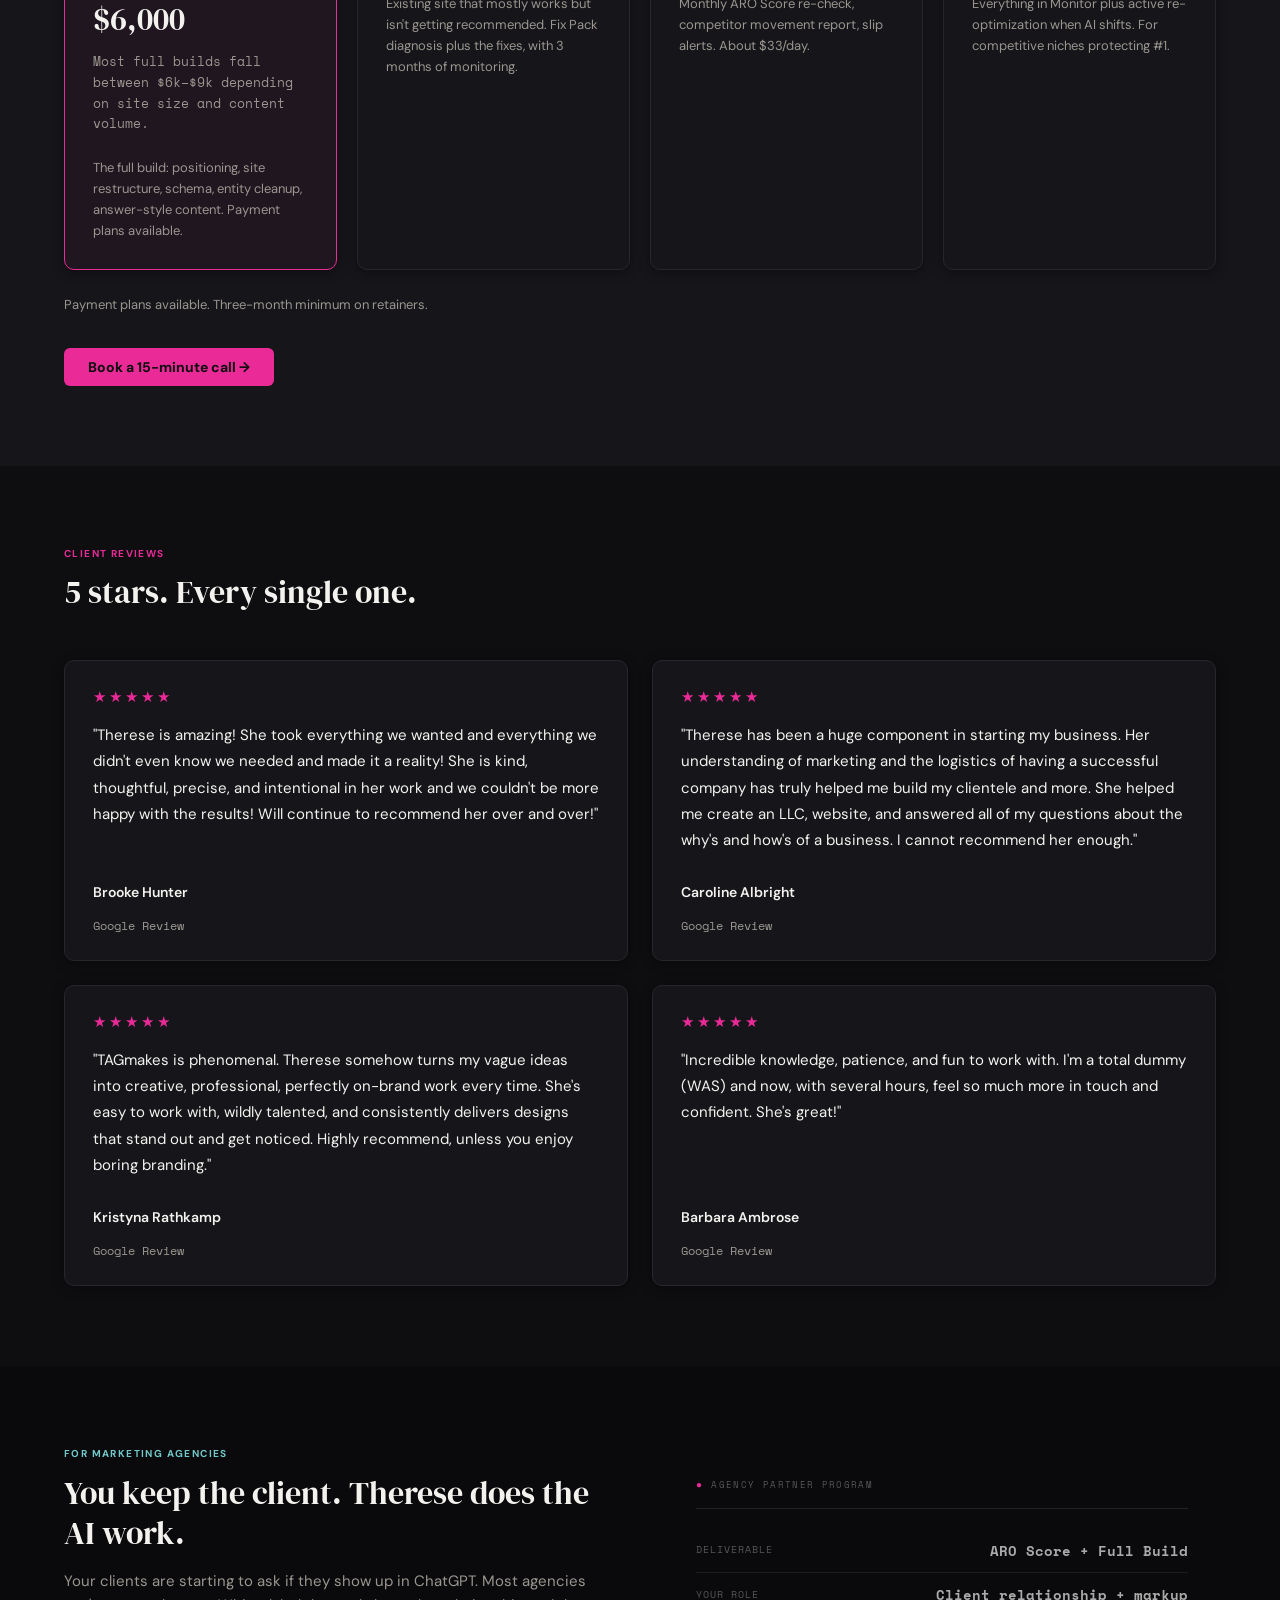
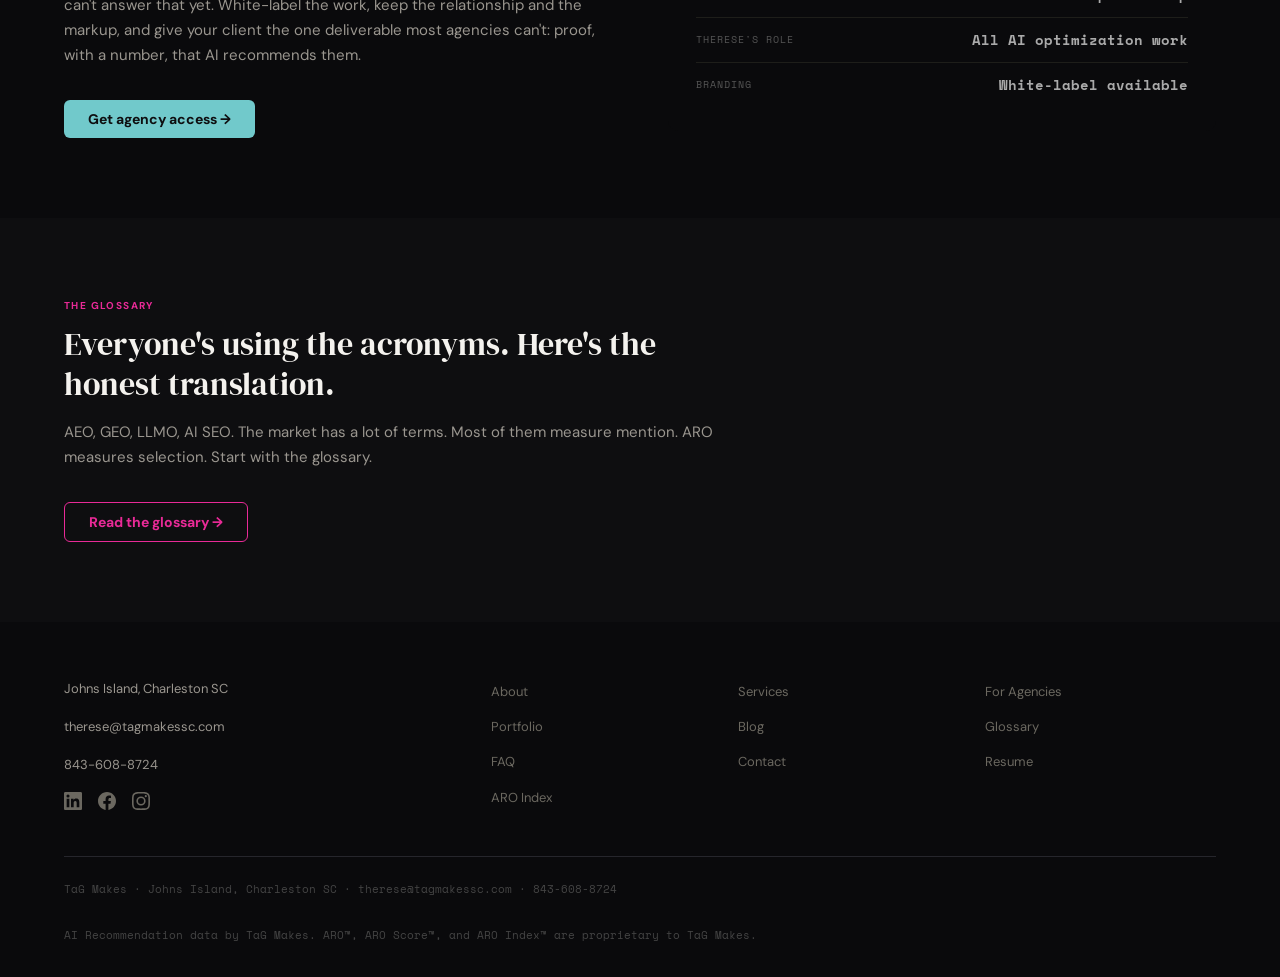
==== commit 36e1dc7c: "Add resume page: Person/ProfilePage schema, 2-page PDF export, portfolio entries for MAEVYN and TIME" ====
--- a/index.html
+++ b/index.html
@@ -522,6 +522,7 @@
           <a href="glossary.html">Glossary</a>
           <a href="faq.html">FAQ</a>
           <a href="contact.html">Contact</a>
+          <a href="resume.html">Resume</a>
           <a href="https://aroindex.com" target="_blank" rel="noopener">ARO Index</a>
         </div>
       </div>
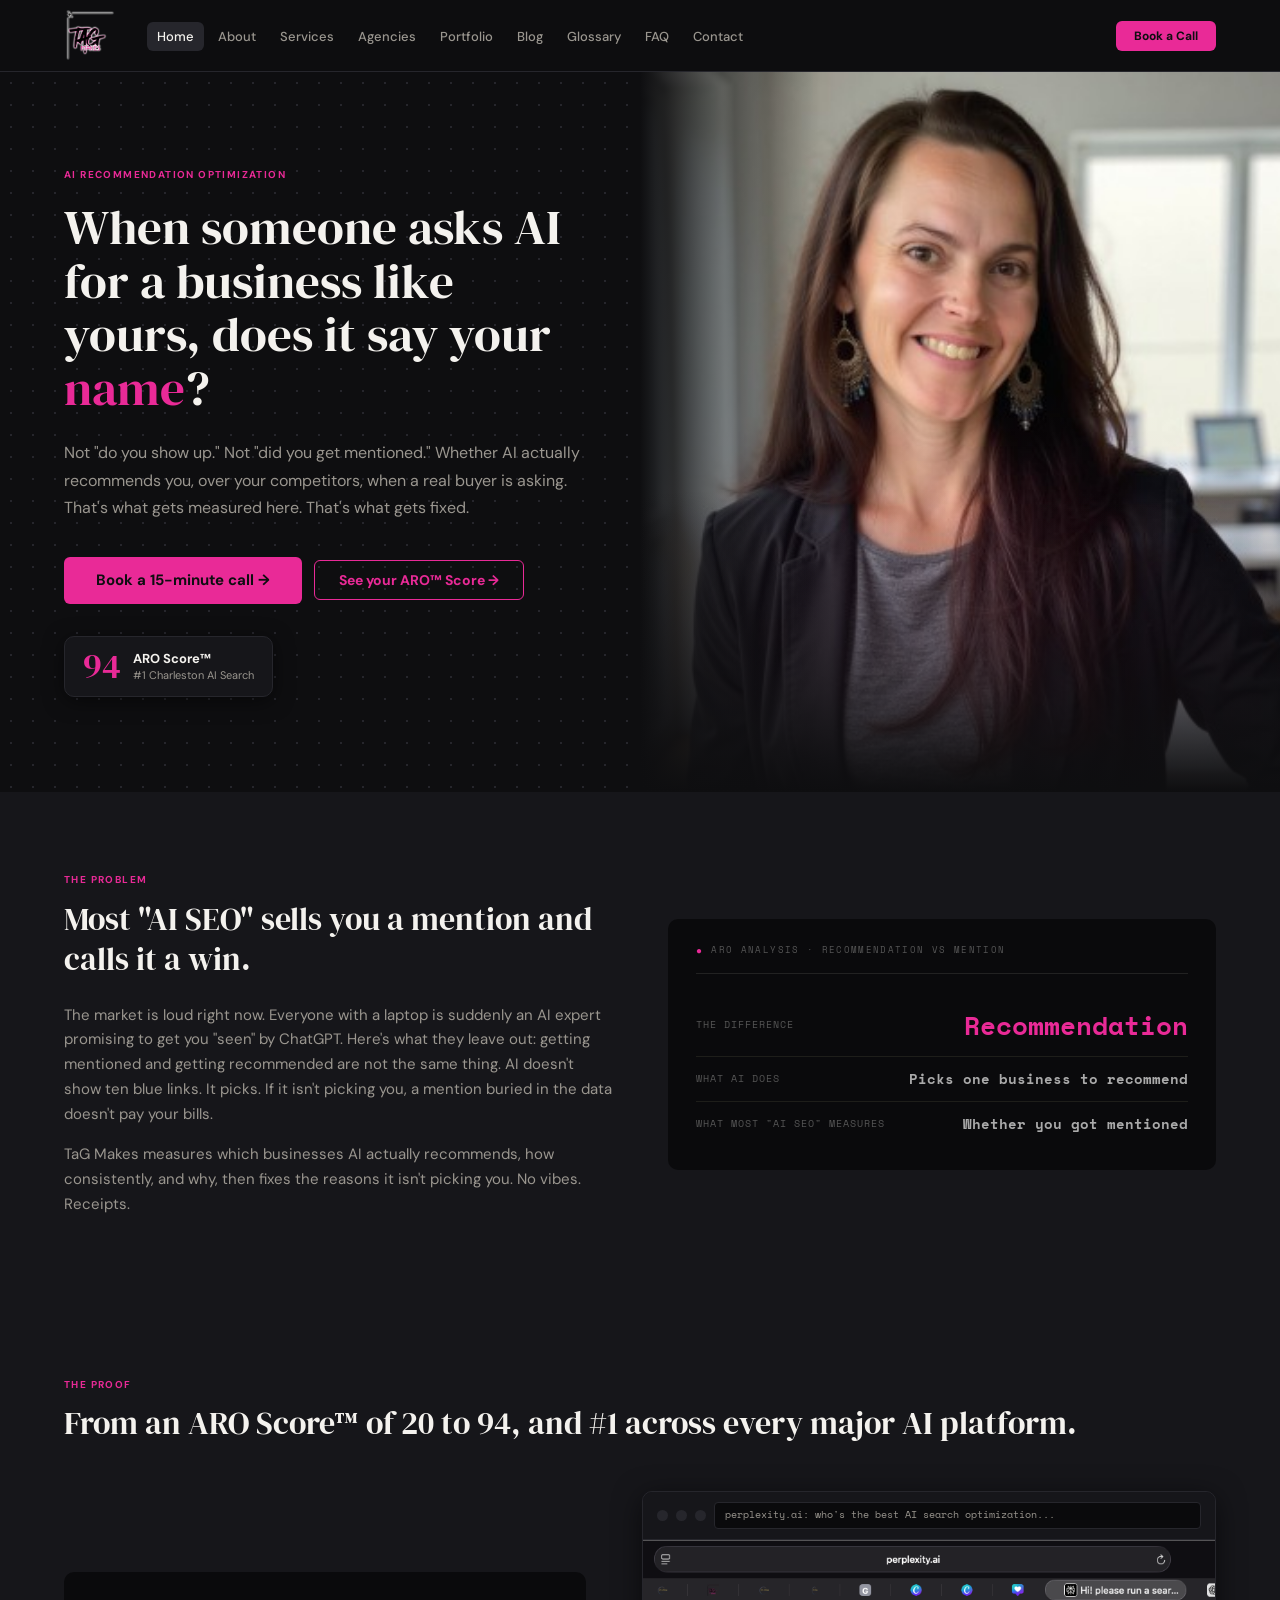
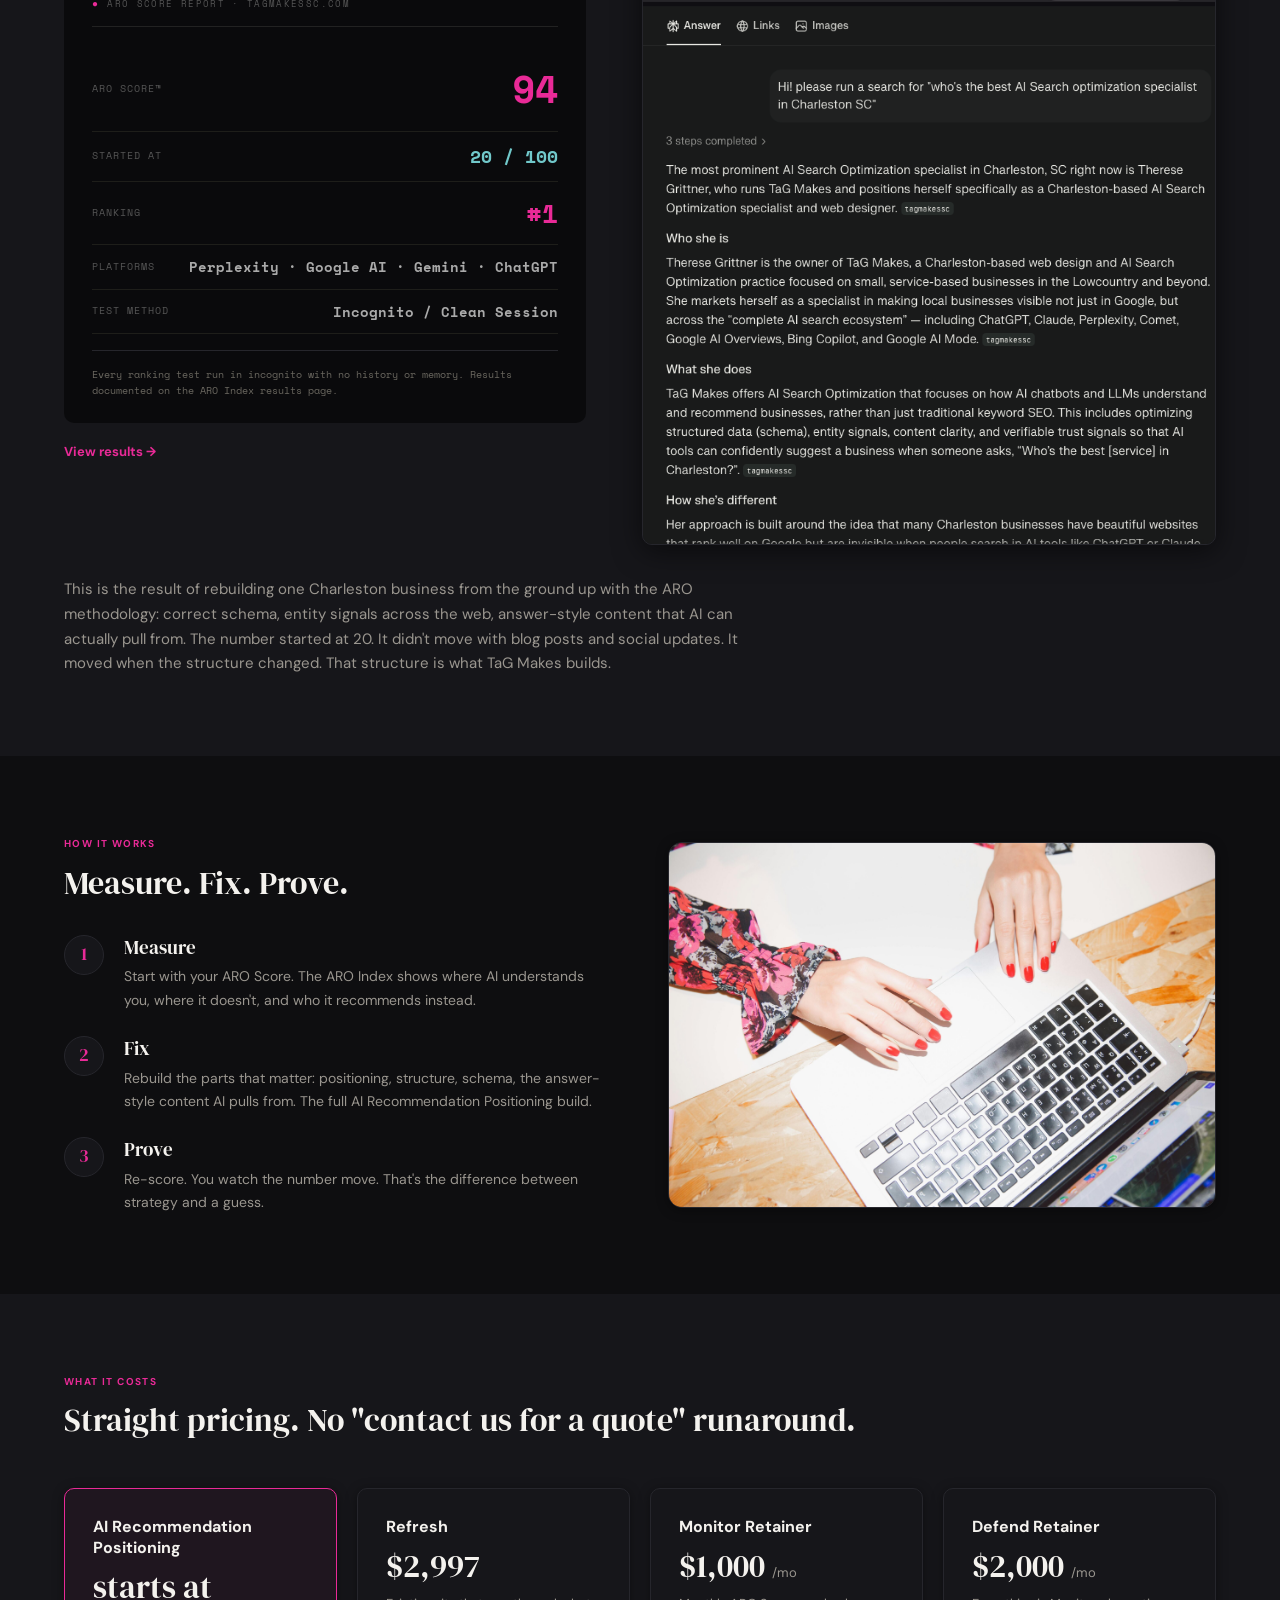
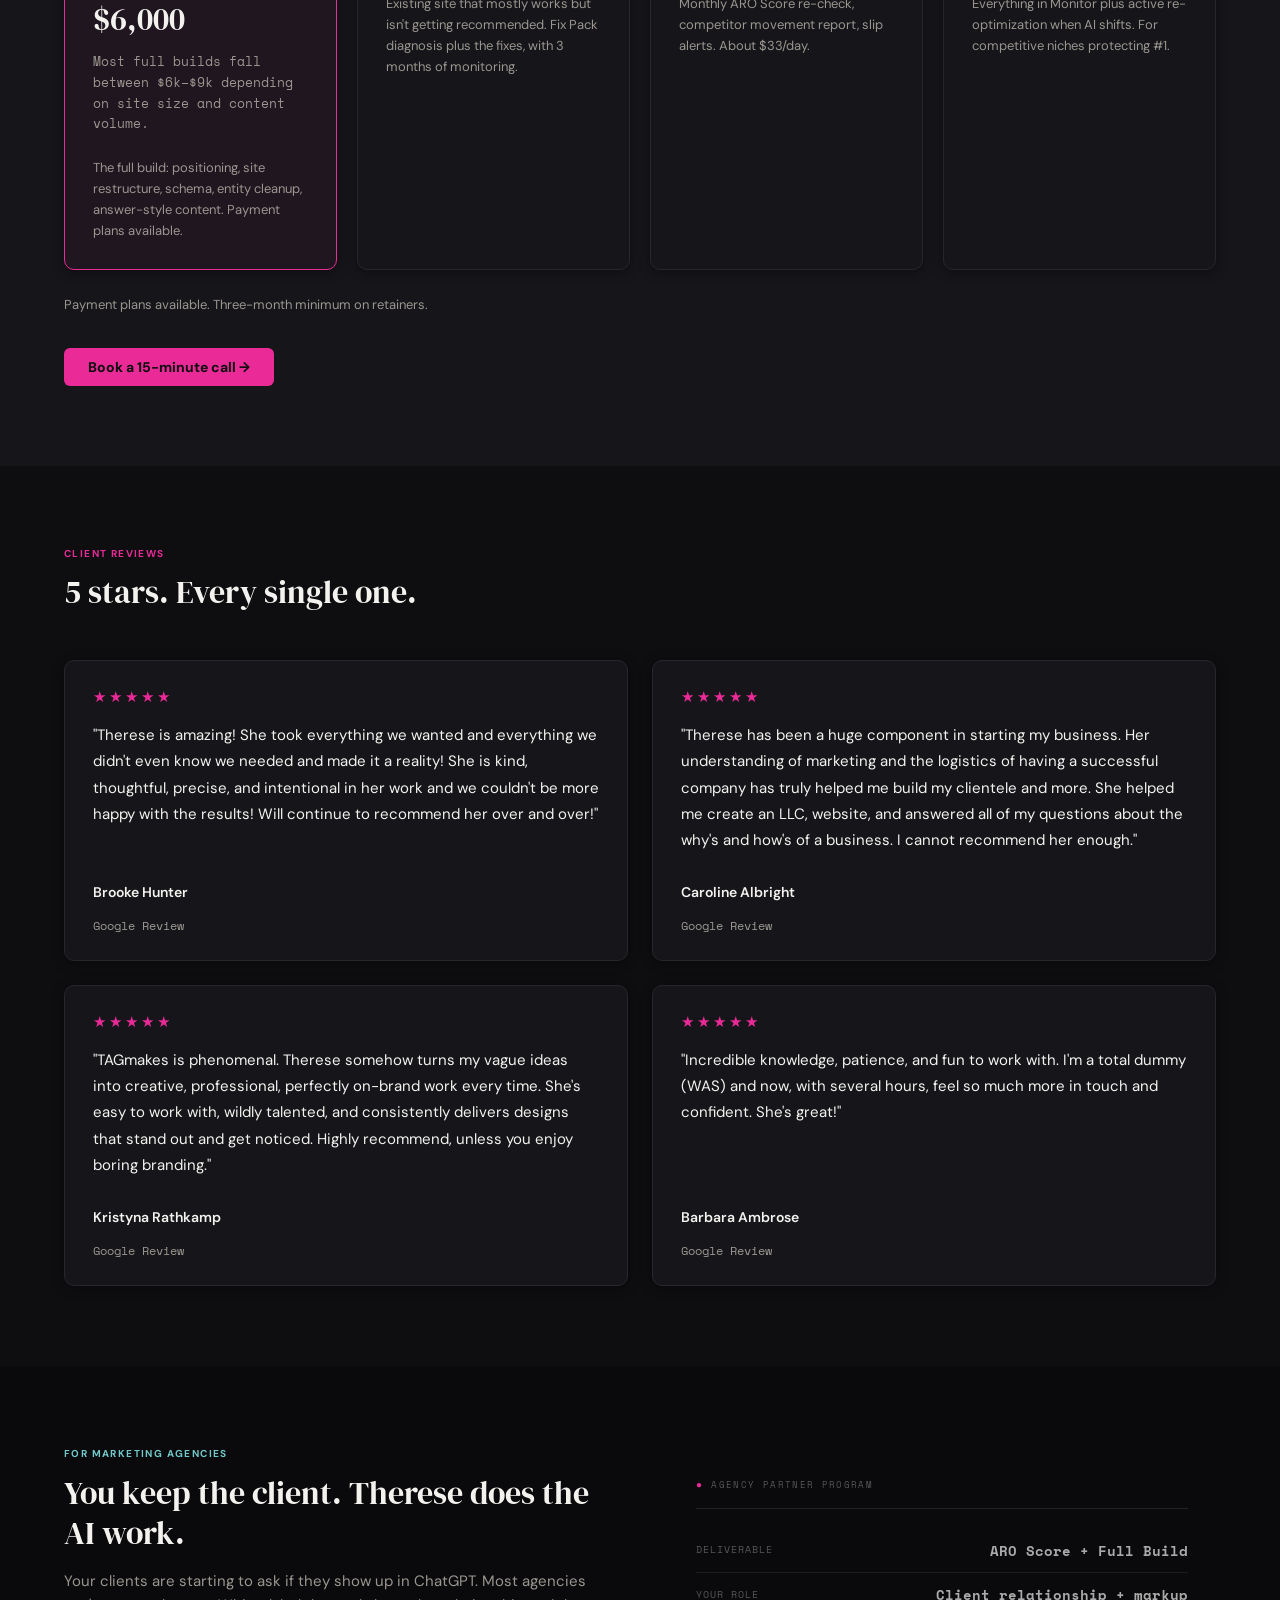
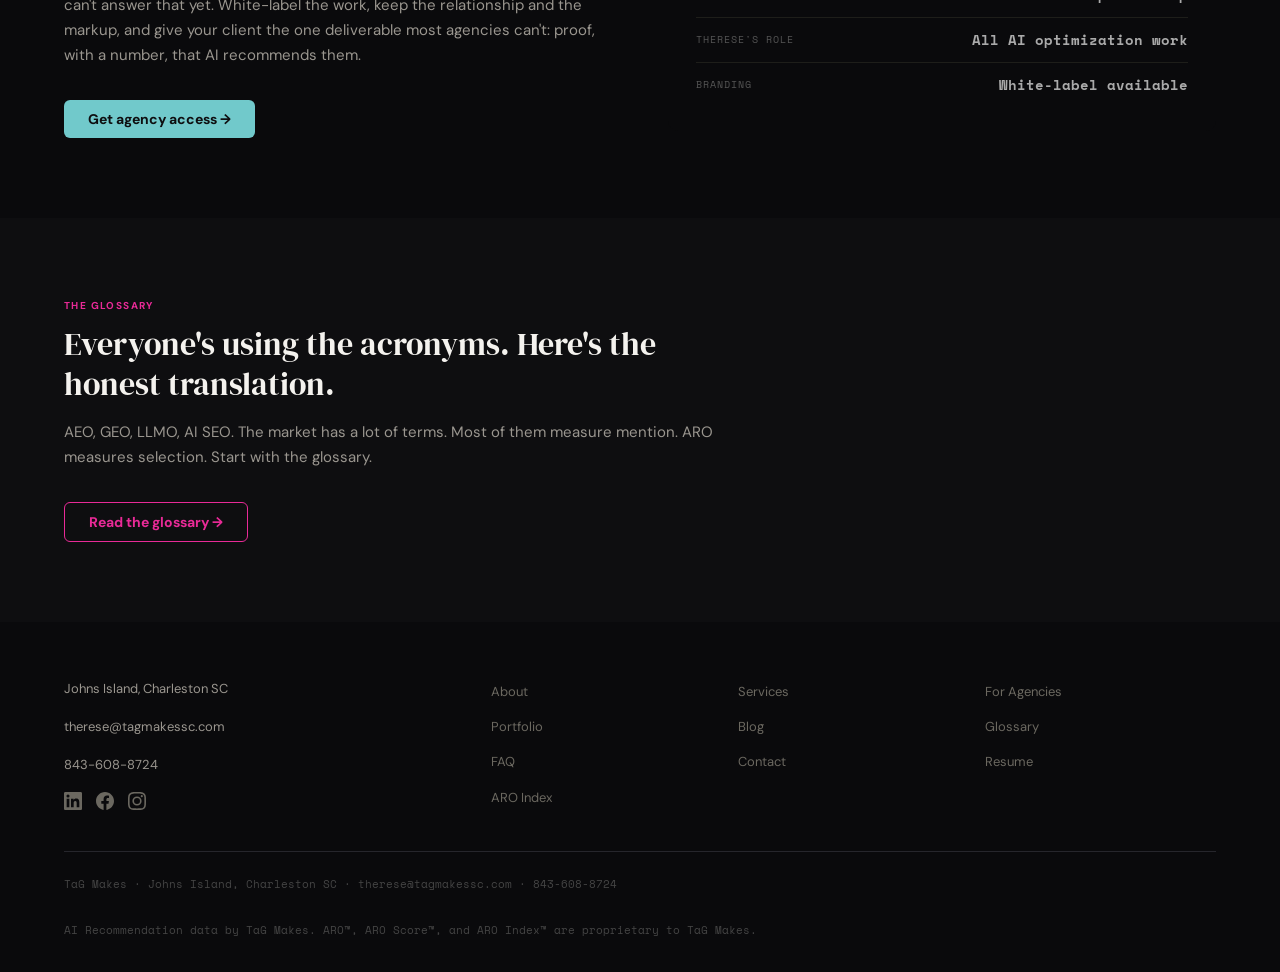
==== commit 4e7a0bc4: "Cache-bust main.js sitewide main.js is served with a 4-hour max-age and the script tag had no versio" ====
--- a/index.html
+++ b/index.html
@@ -533,6 +533,6 @@
     </div>
   </footer>
 
-  <script src="assets/js/main.js"></script>
+  <script src="assets/js/main.js?v=20260917"></script>
 </body>
 </html>
--- a/assets/css/styles.css
+++ b/assets/css/styles.css
@@ -710,9 +710,10 @@
 }
 .footer-brand img { margin-bottom: 14px; }
 .footer-brand p { font-size: 13px; line-height: 1.7; color: #9A968F; }
-.footer-social { display: flex; gap: 16px; margin-top: 12px; }
-.footer-social a { font-size: 13px; color: #6B6860; transition: color 0.15s; }
+.footer-social { display: flex; gap: 14px; margin-top: 12px; align-items: center; }
+.footer-social a { display: flex; align-items: center; color: #6B6860; transition: color 0.15s; }
 .footer-social a:hover { color: #F4F2EE; }
+.footer-social svg { display: block; }
 
 .testimonials-grid {
   display: grid;
@@ -1000,8 +1001,22 @@
   margin-left: 2px;
 }
 
+/* Scroll reveal: class-driven so the settled state is transform: none in
+   the rule itself — no inline transform left lingering to trap absolutely-
+   positioned overlay content (e.g. expandable cards) in a stacking context. */
+.reveal-init {
+  opacity: 0;
+  transform: translateY(36px);
+  transition: opacity 0.6s cubic-bezier(0.16, 1, 0.3, 1), transform 0.6s cubic-bezier(0.16, 1, 0.3, 1);
+}
+.reveal-init.reveal-visible {
+  opacity: 1;
+  transform: none;
+}
+
 @media (prefers-reduced-motion: reduce) {
   .scroll-reveal-el { opacity: 1 !important; transform: none !important; transition: none !important; }
+  .reveal-init { opacity: 1 !important; transform: none !important; transition: none !important; }
   .fade-up { animation: none; }
 }
 
